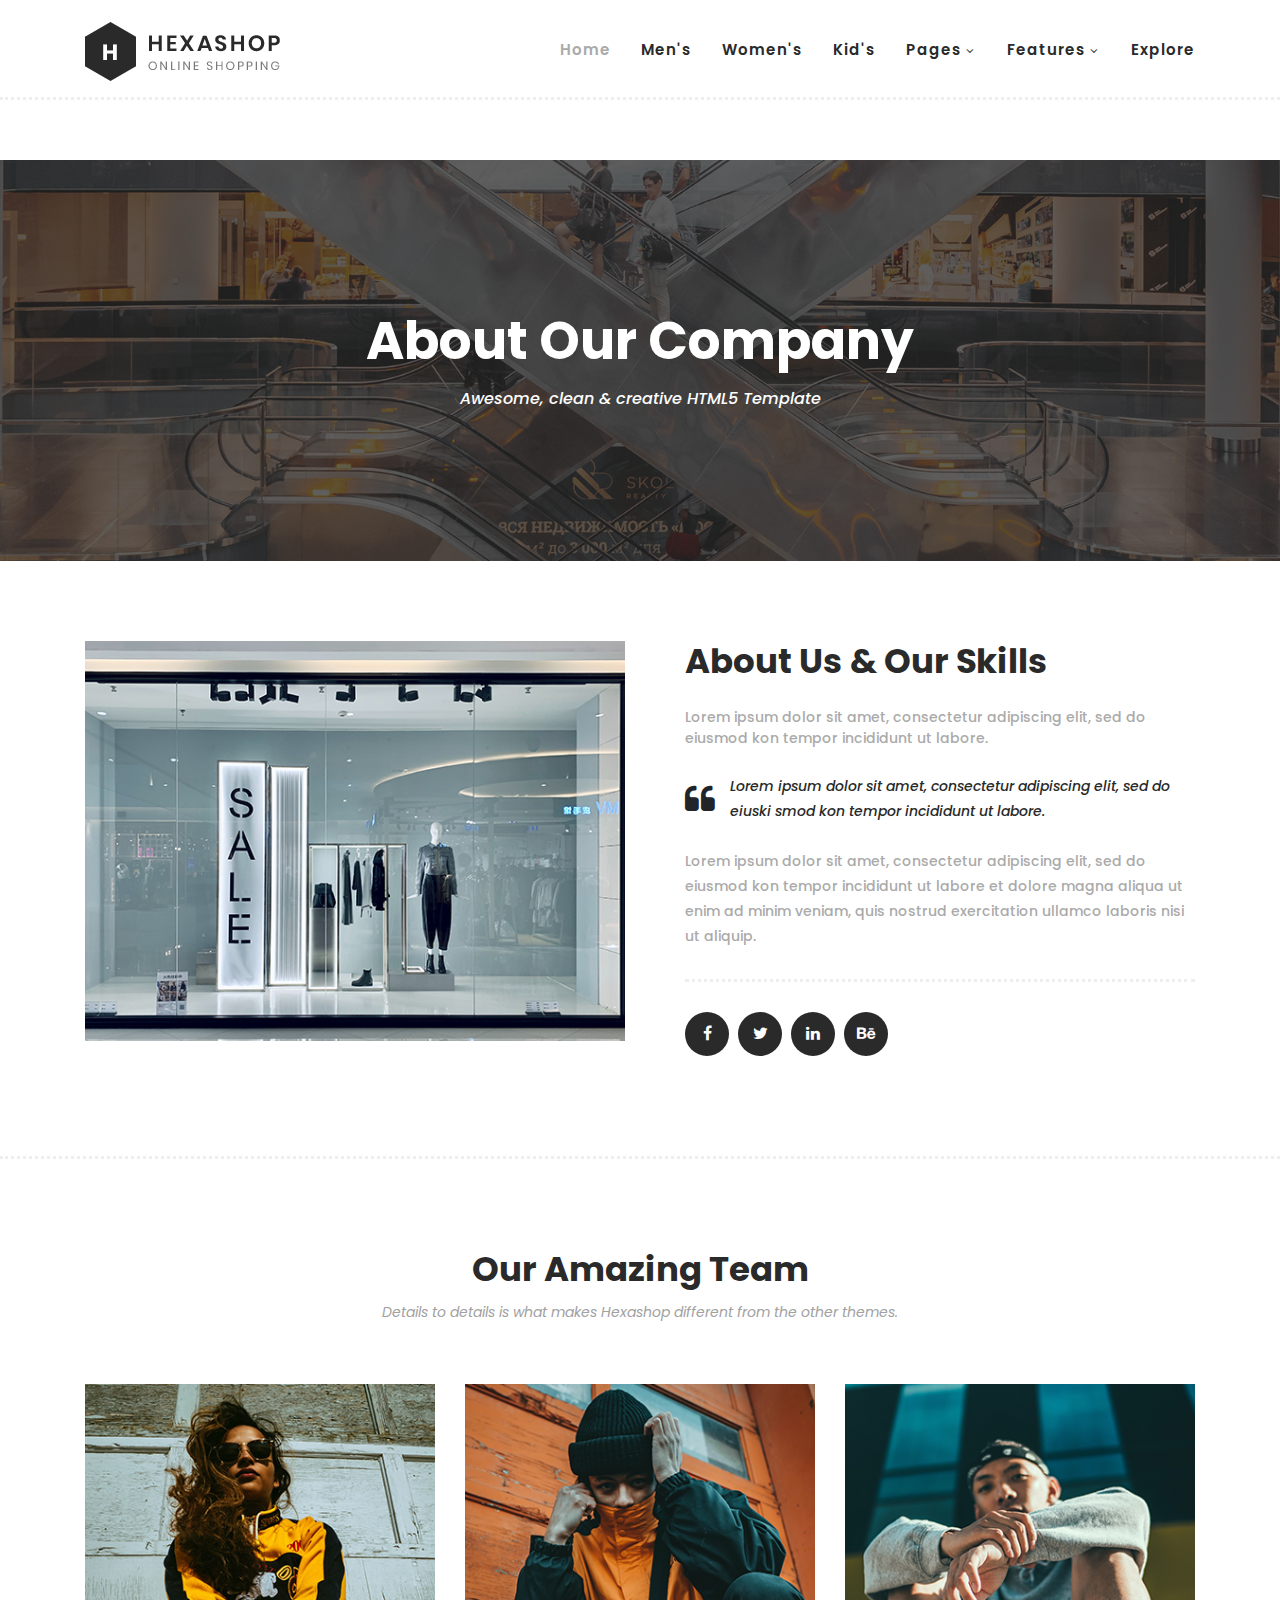
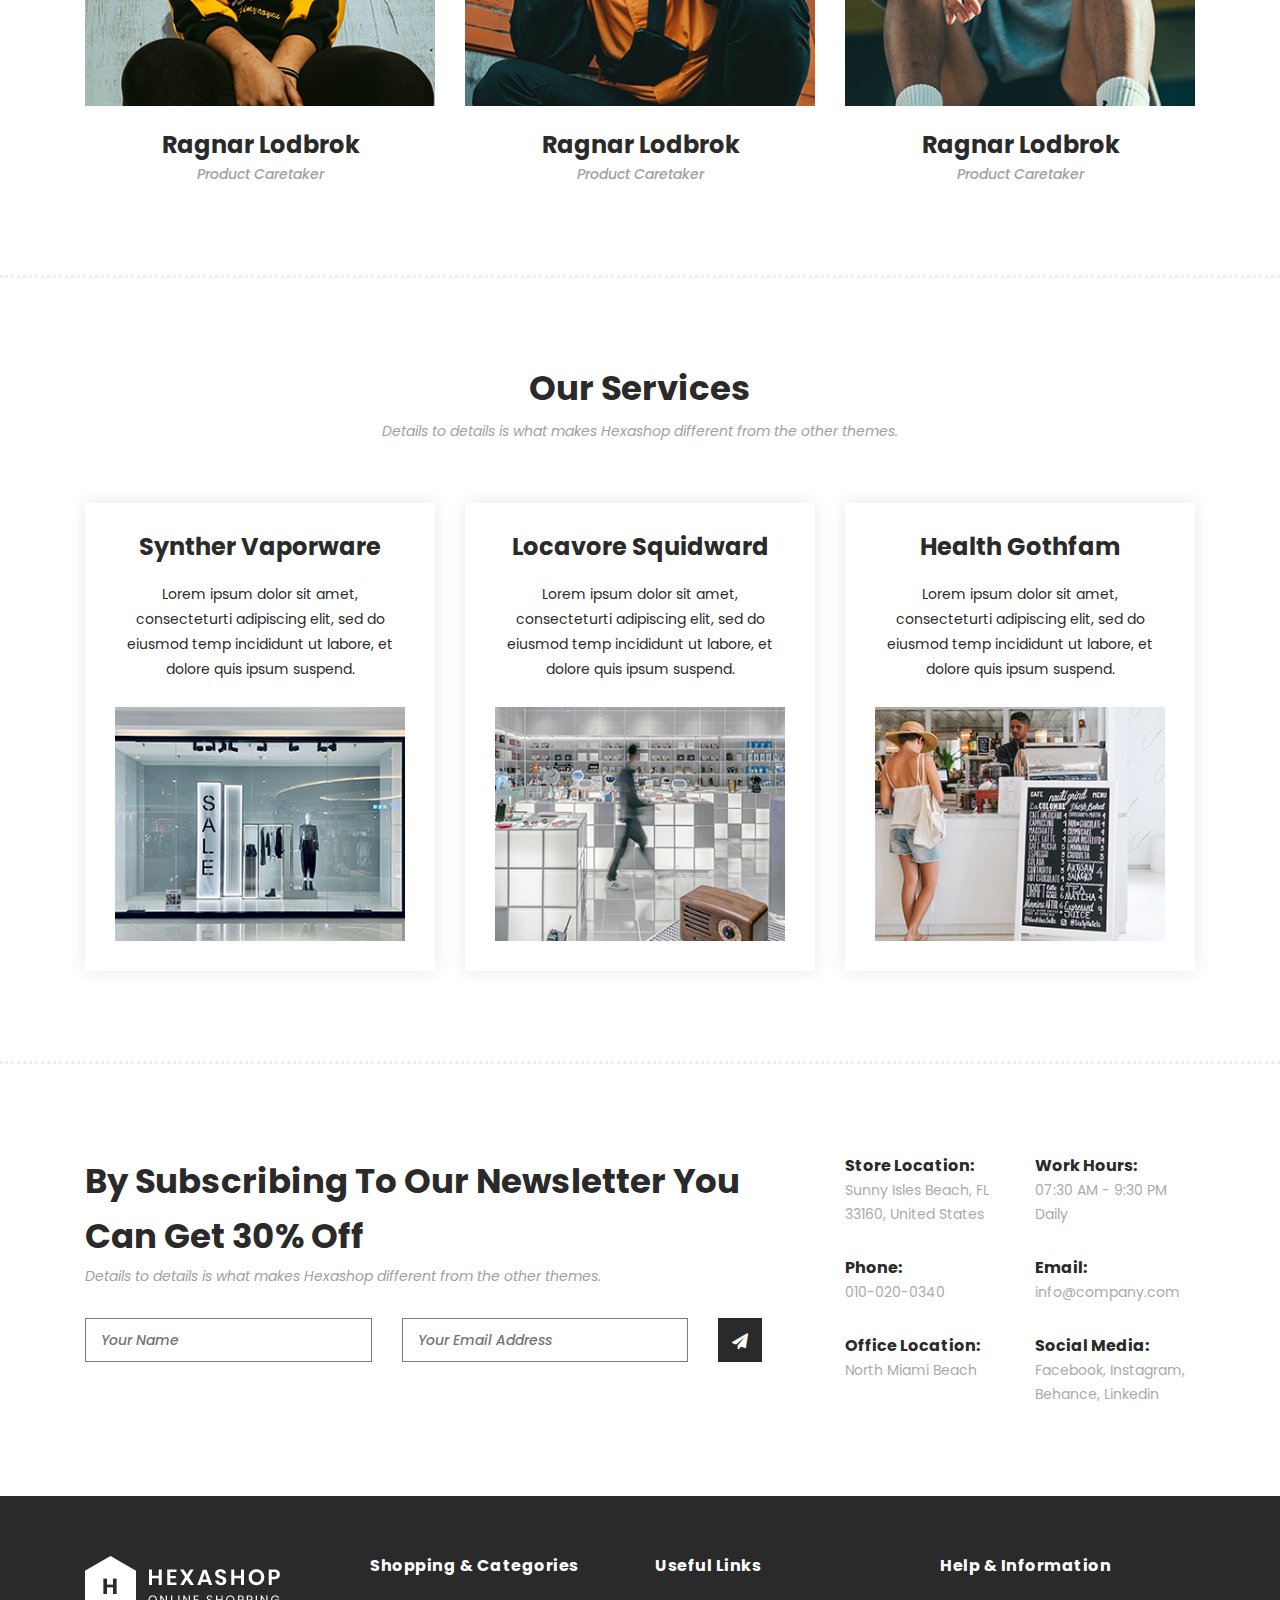
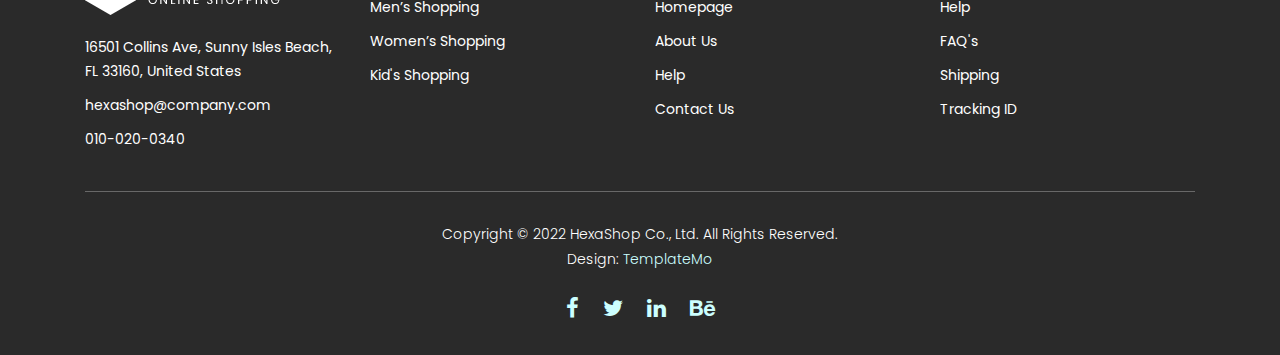
==== about.html @ 45b05c47 "first commit" ====
<!DOCTYPE html>
<html lang="en">

  <head>

    <meta charset="utf-8">
    <meta name="viewport" content="width=device-width, initial-scale=1, shrink-to-fit=no">
    <meta name="description" content="">
    <meta name="author" content="">
    <link href="https://fonts.googleapis.com/css?family=Poppins:100,200,300,400,500,600,700,800,900&display=swap" rel="stylesheet">

    <title>Hexashop - About Page</title>


    <!-- Additional CSS Files -->
    <link rel="stylesheet" type="text/css" href="assets/css/bootstrap.min.css">

    <link rel="stylesheet" type="text/css" href="assets/css/font-awesome.css">

    <link rel="stylesheet" href="assets/css/templatemo-hexashop.css">

    <link rel="stylesheet" href="assets/css/owl-carousel.css">

    <link rel="stylesheet" href="assets/css/lightbox.css">
<!--

TemplateMo 571 Hexashop

https://templatemo.com/tm-571-hexashop

-->
    </head>
    
    <body>
    
    <!-- ***** Preloader Start ***** -->
    <div id="preloader">
        <div class="jumper">
            <div></div>
            <div></div>
            <div></div>
        </div>
    </div>  
    <!-- ***** Preloader End ***** -->
    
    
    <!-- ***** Header Area Start ***** -->
    <header class="header-area header-sticky">
        <div class="container">
            <div class="row">
                <div class="col-12">
                    <nav class="main-nav">
                        <!-- ***** Logo Start ***** -->
                        <a href="index.html" class="logo">
                            <img src="assets/images/logo.png">
                        </a>
                        <!-- ***** Logo End ***** -->
                        <!-- ***** Menu Start ***** -->
                        <ul class="nav">
                            <li class="scroll-to-section"><a href="index.html" class="active">Home</a></li>
                            <li class="scroll-to-section"><a href="index.html">Men's</a></li>
                            <li class="scroll-to-section"><a href="index.html">Women's</a></li>
                            <li class="scroll-to-section"><a href="index.html">Kid's</a></li>
                            <li class="submenu">
                                <a href="javascript:;">Pages</a>
                                <ul>
                                    <li><a href="about.html">About Us</a></li>
                                    <li><a href="products.html">Products</a></li>
                                    <li><a href="single-product.html">Single Product</a></li>
                                    <li><a href="contact.html">Contact Us</a></li>
                                </ul>
                            </li>
                            <li class="submenu">
                                <a href="javascript:;">Features</a>
                                <ul>
                                    <li><a href="#">Features Page 1</a></li>
                                    <li><a href="#">Features Page 2</a></li>
                                    <li><a href="#">Features Page 3</a></li>
                                    <li><a rel="nofollow" href="https://templatemo.com/page/4" target="_blank">Template Page 4</a></li>
                                </ul>
                            </li>
                            <li class="scroll-to-section"><a href="index.html">Explore</a></li>
                        </ul>        
                        <a class='menu-trigger'>
                            <span>Menu</span>
                        </a>
                        <!-- ***** Menu End ***** -->
                    </nav>
                </div>
            </div>
        </div>
    </header>
    <!-- ***** Header Area End ***** -->

    <!-- ***** Main Banner Area Start ***** -->
    <div class="page-heading about-page-heading" id="top">
        <div class="container">
            <div class="row">
                <div class="col-lg-12">
                    <div class="inner-content">
                        <h2>About Our Company</h2>
                        <span>Awesome, clean &amp; creative HTML5 Template</span>
                    </div>
                </div>
            </div>
        </div>
    </div>
    <!-- ***** Main Banner Area End ***** -->

    <!-- ***** About Area Starts ***** -->
    <div class="about-us">
        <div class="container">
            <div class="row">
                <div class="col-lg-6">
                    <div class="left-image">
                        <img src="assets/images/about-left-image.jpg" alt="">
                    </div>
                </div>
                <div class="col-lg-6">
                    <div class="right-content">
                        <h4>About Us &amp; Our Skills</h4>
                        <span>Lorem ipsum dolor sit amet, consectetur adipiscing elit, sed do eiusmod kon tempor incididunt ut labore.</span>
                        <div class="quote">
                            <i class="fa fa-quote-left"></i><p>Lorem ipsum dolor sit amet, consectetur adipiscing elit, sed do eiuski smod kon tempor incididunt ut labore.</p>
                        </div>
                        <p>Lorem ipsum dolor sit amet, consectetur adipiscing elit, sed do eiusmod kon tempor incididunt ut labore et dolore magna aliqua ut enim ad minim veniam, quis nostrud exercitation ullamco laboris nisi ut aliquip.</p>
                        <ul>
                            <li><a href="#"><i class="fa fa-facebook"></i></a></li>
                            <li><a href="#"><i class="fa fa-twitter"></i></a></li>
                            <li><a href="#"><i class="fa fa-linkedin"></i></a></li>
                            <li><a href="#"><i class="fa fa-behance"></i></a></li>
                        </ul>
                    </div>
                </div>
            </div>
        </div>
    </div>
    <!-- ***** About Area Ends ***** -->

    <!-- ***** Our Team Area Starts ***** -->
    <section class="our-team">
        <div class="container">
            <div class="row">
                <div class="col-lg-12">
                    <div class="section-heading">
                        <h2>Our Amazing Team</h2>
                        <span>Details to details is what makes Hexashop different from the other themes.</span>
                    </div>
                </div>
                <div class="col-lg-4">
                    <div class="team-item">
                        <div class="thumb">
                            <div class="hover-effect">
                                <div class="inner-content">
                                    <ul>
                                        <li><a href="#"><i class="fa fa-facebook"></i></a></li>
                                        <li><a href="#"><i class="fa fa-twitter"></i></a></li>
                                        <li><a href="#"><i class="fa fa-linkedin"></i></a></li>
                                        <li><a href="#"><i class="fa fa-behance"></i></a></li>
                                    </ul>
                                </div>
                            </div>
                            <img src="assets/images/team-member-01.jpg">
                        </div>
                        <div class="down-content">
                            <h4>Ragnar Lodbrok</h4>
                            <span>Product Caretaker</span>
                        </div>
                    </div>
                </div>
                <div class="col-lg-4">
                    <div class="team-item">
                        <div class="thumb">
                            <div class="hover-effect">
                                <div class="inner-content">
                                    <ul>
                                        <li><a href="#"><i class="fa fa-facebook"></i></a></li>
                                        <li><a href="#"><i class="fa fa-twitter"></i></a></li>
                                        <li><a href="#"><i class="fa fa-linkedin"></i></a></li>
                                        <li><a href="#"><i class="fa fa-behance"></i></a></li>
                                    </ul>
                                </div>
                            </div>
                            <img src="assets/images/team-member-02.jpg">
                        </div>
                        <div class="down-content">
                            <h4>Ragnar Lodbrok</h4>
                            <span>Product Caretaker</span>
                        </div>
                    </div>
                </div>
                <div class="col-lg-4">
                    <div class="team-item">
                        <div class="thumb">
                            <div class="hover-effect">
                                <div class="inner-content">
                                    <ul>
                                        <li><a href="#"><i class="fa fa-facebook"></i></a></li>
                                        <li><a href="#"><i class="fa fa-twitter"></i></a></li>
                                        <li><a href="#"><i class="fa fa-linkedin"></i></a></li>
                                        <li><a href="#"><i class="fa fa-behance"></i></a></li>
                                    </ul>
                                </div>
                            </div>
                            <img src="assets/images/team-member-03.jpg">
                        </div>
                        <div class="down-content">
                            <h4>Ragnar Lodbrok</h4>
                            <span>Product Caretaker</span>
                        </div>
                    </div>
                </div>
            </div>
        </div>
    </section>
    <!-- ***** Our Team Area Ends ***** -->

    <!-- ***** Services Area Starts ***** -->
    <section class="our-services">
        <div class="container">
            <div class="row">
                <div class="col-lg-12">
                    <div class="section-heading">
                        <h2>Our Services</h2>
                        <span>Details to details is what makes Hexashop different from the other themes.</span>
                    </div>
                </div>
                <div class="col-lg-4">
                    <div class="service-item">
                        <h4>Synther Vaporware</h4>
                        <p>Lorem ipsum dolor sit amet, consecteturti adipiscing elit, sed do eiusmod temp incididunt ut labore, et dolore quis ipsum suspend.</p>
                        <img src="assets/images/service-01.jpg" alt="">
                    </div>
                </div>
                <div class="col-lg-4">
                    <div class="service-item">
                        <h4>Locavore Squidward</h4>
                        <p>Lorem ipsum dolor sit amet, consecteturti adipiscing elit, sed do eiusmod temp incididunt ut labore, et dolore quis ipsum suspend.</p>
                        <img src="assets/images/service-02.jpg" alt="">
                    </div>
                </div>
                <div class="col-lg-4">
                    <div class="service-item">
                        <h4>Health Gothfam</h4>
                        <p>Lorem ipsum dolor sit amet, consecteturti adipiscing elit, sed do eiusmod temp incididunt ut labore, et dolore quis ipsum suspend.</p>
                        <img src="assets/images/service-03.jpg" alt="">
                    </div>
                </div>
            </div>
        </div>
    </section>
    <!-- ***** Services Area Ends ***** -->

    <!-- ***** Subscribe Area Starts ***** -->
    <div class="subscribe">
        <div class="container">
            <div class="row">
                <div class="col-lg-8">
                    <div class="section-heading">
                        <h2>By Subscribing To Our Newsletter You Can Get 30% Off</h2>
                        <span>Details to details is what makes Hexashop different from the other themes.</span>
                    </div>
                    <form id="subscribe" action="" method="get">
                        <div class="row">
                          <div class="col-lg-5">
                            <fieldset>
                              <input name="name" type="text" id="name" placeholder="Your Name" required="">
                            </fieldset>
                          </div>
                          <div class="col-lg-5">
                            <fieldset>
                              <input name="email" type="text" id="email" pattern="[^ @]*@[^ @]*" placeholder="Your Email Address" required="">
                            </fieldset>
                          </div>
                          <div class="col-lg-2">
                            <fieldset>
                              <button type="submit" id="form-submit" class="main-dark-button"><i class="fa fa-paper-plane"></i></button>
                            </fieldset>
                          </div>
                        </div>
                    </form>
                </div>
                <div class="col-lg-4">
                    <div class="row">
                        <div class="col-6">
                            <ul>
                                <li>Store Location:<br><span>Sunny Isles Beach, FL 33160, United States</span></li>
                                <li>Phone:<br><span>010-020-0340</span></li>
                                <li>Office Location:<br><span>North Miami Beach</span></li>
                            </ul>
                        </div>
                        <div class="col-6">
                            <ul>
                                <li>Work Hours:<br><span>07:30 AM - 9:30 PM Daily</span></li>
                                <li>Email:<br><span>info@company.com</span></li>
                                <li>Social Media:<br><span><a href="#">Facebook</a>, <a href="#">Instagram</a>, <a href="#">Behance</a>, <a href="#">Linkedin</a></span></li>
                            </ul>
                        </div>
                    </div>
                </div>
            </div>
        </div>
    </div>
    <!-- ***** Subscribe Area Ends ***** -->

    <!-- ***** Footer Start ***** -->
    <footer>
        <div class="container">
            <div class="row">
                <div class="col-lg-3">
                    <div class="first-item">
                        <div class="logo">
                            <img src="assets/images/white-logo.png" alt="hexashop ecommerce templatemo">
                        </div>
                        <ul>
                            <li><a href="#">16501 Collins Ave, Sunny Isles Beach, FL 33160, United States</a></li>
                            <li><a href="#">hexashop@company.com</a></li>
                            <li><a href="#">010-020-0340</a></li>
                        </ul>
                    </div>
                </div>
                <div class="col-lg-3">
                    <h4>Shopping &amp; Categories</h4>
                    <ul>
                        <li><a href="#">Men’s Shopping</a></li>
                        <li><a href="#">Women’s Shopping</a></li>
                        <li><a href="#">Kid's Shopping</a></li>
                    </ul>
                </div>
                <div class="col-lg-3">
                    <h4>Useful Links</h4>
                    <ul>
                        <li><a href="#">Homepage</a></li>
                        <li><a href="#">About Us</a></li>
                        <li><a href="#">Help</a></li>
                        <li><a href="#">Contact Us</a></li>
                    </ul>
                </div>
                <div class="col-lg-3">
                    <h4>Help &amp; Information</h4>
                    <ul>
                        <li><a href="#">Help</a></li>
                        <li><a href="#">FAQ's</a></li>
                        <li><a href="#">Shipping</a></li>
                        <li><a href="#">Tracking ID</a></li>
                    </ul>
                </div>
                <div class="col-lg-12">
                    <div class="under-footer">
                        <p>Copyright © 2022 HexaShop Co., Ltd. All Rights Reserved. 
                        
                        <br>Design: <a href="https://templatemo.com" target="_parent" title="free css templates">TemplateMo</a></p>
                        <ul>
                            <li><a href="#"><i class="fa fa-facebook"></i></a></li>
                            <li><a href="#"><i class="fa fa-twitter"></i></a></li>
                            <li><a href="#"><i class="fa fa-linkedin"></i></a></li>
                            <li><a href="#"><i class="fa fa-behance"></i></a></li>
                        </ul>
                    </div>
                </div>
            </div>
        </div>
    </footer>
    

    <!-- jQuery -->
    <script src="assets/js/jquery-2.1.0.min.js"></script>

    <!-- Bootstrap -->
    <script src="assets/js/popper.js"></script>
    <script src="assets/js/bootstrap.min.js"></script>

    <!-- Plugins -->
    <script src="assets/js/owl-carousel.js"></script>
    <script src="assets/js/accordions.js"></script>
    <script src="assets/js/datepicker.js"></script>
    <script src="assets/js/scrollreveal.min.js"></script>
    <script src="assets/js/waypoints.min.js"></script>
    <script src="assets/js/jquery.counterup.min.js"></script>
    <script src="assets/js/imgfix.min.js"></script> 
    <script src="assets/js/slick.js"></script> 
    <script src="assets/js/lightbox.js"></script> 
    <script src="assets/js/isotope.js"></script> 
    
    <!-- Global Init -->
    <script src="assets/js/custom.js"></script>

    <script>

        $(function() {
            var selectedClass = "";
            $("p").click(function(){
            selectedClass = $(this).attr("data-rel");
            $("#portfolio").fadeTo(50, 0.1);
                $("#portfolio div").not("."+selectedClass).fadeOut();
            setTimeout(function() {
              $("."+selectedClass).fadeIn();
              $("#portfolio").fadeTo(50, 1);
            }, 500);
                
            });
        });

    </script>

  </body>

</html>
---- assets/css/templatemo-hexashop.css ----
/*

TemplateMo 571 Hexashop

https://templatemo.com/tm-571-hexashop

*/

/* ---------------------------------------------
Table of contents
------------------------------------------------
01. font & reset css
02. reset
03. global styles
04. header
05. banner
06. features
07. testimonials
08. contact
09. footer
10. preloader
11. search
12. portfolio

--------------------------------------------- */
/* 
---------------------------------------------
font & reset css
--------------------------------------------- 
*/
@import url("https://fonts.googleapis.com/css?family=Poppins:100,200,300,400,500,600,700,800,900");
/* 
---------------------------------------------
reset
--------------------------------------------- 
*/
html, body, div, span, applet, object, iframe, h1, h2, h3, h4, h5, h6, p, blockquote, div
pre, a, abbr, acronym, address, big, cite, code, del, dfn, em, font, img, ins, kbd, q,
s, samp, small, strike, strong, sub, sup, tt, var, b, u, i, center, dl, dt, dd, ol, ul, li,
figure, header, nav, section, article, aside, footer, figcaption {
  margin: 0;
  padding: 0;
  border: 0;
  outline: 0;
}

.clearfix:after {
  content: ".";
  display: block;
  clear: both;
  visibility: hidden;
  line-height: 0;
  height: 0;
}

.clearfix {
  display: inline-block;
}

html[xmlns] .clearfix {
  display: block;
}

* html .clearfix {
  height: 1%;
}

ul, li {
  padding: 0;
  margin: 0;
  list-style: none;
}

header, nav, section, article, aside, footer, hgroup {
  display: block;
}

* {
  box-sizing: border-box;
}

html, body {
  font-family: 'Poppins', sans-serif;
  font-weight: 400;
  background-color: #fff;
  font-size: 16px;
  -ms-text-size-adjust: 100%;
  -webkit-font-smoothing: antialiased;
  -moz-osx-font-smoothing: grayscale;
}

a {
  text-decoration: none !important;
}

h1, h2, h3, h4, h5, h6 {
  margin-top: 0px;
  margin-bottom: 0px;
}

ul {
  margin-bottom: 0px;
}

p {
  font-size: 14px;
  line-height: 25px;
  color: #2a2a2a;
}

/* 
---------------------------------------------
global styles
--------------------------------------------- 
*/
html,
body {
  background: #fff;
  font-family: 'Poppins', sans-serif;
}

::selection {
  background: #2a2a2a;
  color: #fff;
}

::-moz-selection {
  background: #2a2a2a;
  color: #fff;
}

@media (max-width: 991px) {
  html, body {
    overflow-x: hidden;
  }
  .mobile-top-fix {
    margin-top: 30px;
    margin-bottom: 0px;
  }
  .mobile-bottom-fix {
    margin-bottom: 30px;
  }
  .mobile-bottom-fix-big {
    margin-bottom: 60px;
  }
}

.main-border-button a {
  font-size: 13px;
  color: #fff;
  border: 1px solid #fff;
  padding: 12px 25px;
  display: inline-block;
  font-weight: 500;
  transition: all .3s;
}

.main-border-button a:hover {
  background-color: #fff;
  color: #2a2a2a;
}

.main-white-button a {
  font-size: 13px;
  color: #2a2a2a;
  background-color: #fff;
  padding: 12px 25px;
  display: inline-block;
  border-radius: 3px;
  font-weight: 600;
  transition: all .3s;
}

.main-white-button a:hover {
  opacity: 0.9;
}

.main-text-button a {
  font-size: 13px;
  color: #fff;
  font-weight: 600;
  transition: all .3s;
}

.main-text-button a:hover {
  opacity: 0.9;
}

.section-heading h2 {
  font-size: 34px;
  font-weight: 700;
  color: #2a2a2a;
}

.section-heading span {
  font-size: 14px;
  color: #a1a1a1;
  font-style: italic;
  font-weight: 400;
}



/* 
---------------------------------------------
header
--------------------------------------------- 
*/

.background-header {
  border-bottom: none !important;
  background-color: #fff;
  height: 80px!important;
  position: fixed!important;
  top: 0px;
  left: 0px;
  right: 0px;
  box-shadow: 0px 0px 10px rgba(0,0,0,0.15)!important;
}

.background-header .logo,
.background-header .main-nav .nav li a {
  color: #1e1e1e!important;
}

.background-header .main-nav .nav li:hover a {
  color: #2a2a2a!important;
}

.background-header .nav li a.active {
  color: #2a2a2a!important;
}

.header-area {
  border-bottom: 3px dotted #eee;
  box-shadow: none;
  background-color: #fff;
  position: absolute;
  top: 0px;
  left: 0px;
  right: 0px;
  z-index: 100;
  height: 100px;
  -webkit-transition: all .5s ease 0s;
  -moz-transition: all .5s ease 0s;
  -o-transition: all .5s ease 0s;
  transition: all .5s ease 0s;
}

.header-area .main-nav {
  min-height: 80px;
  background: transparent;
}

.header-area .main-nav .logo {
  line-height: 100px;
  color: #fff;
  font-size: 28px;
  font-weight: 700;
  text-transform: uppercase;
  letter-spacing: 2px;
  float: left;
  -webkit-transition: all 0.3s ease 0s;
  -moz-transition: all 0.3s ease 0s;
  -o-transition: all 0.3s ease 0s;
  transition: all 0.3s ease 0s;
}

.background-header .main-nav .logo {
  line-height: 75px;
}

.background-header .nav {
  margin-top: 20px !important;
}

.header-area .main-nav .nav {
  float: right;
  margin-top: 30px;
  margin-right: 0px;
  background-color: transparent;
  -webkit-transition: all 0.3s ease 0s;
  -moz-transition: all 0.3s ease 0s;
  -o-transition: all 0.3s ease 0s;
  transition: all 0.3s ease 0s;
  position: relative;
  z-index: 999;
}

.header-area .main-nav .nav li {
  padding-left: 15px;
  padding-right: 15px;
}

.header-area .main-nav .nav li:last-child {
  padding-right: 0px;
}

.header-area .main-nav .nav li a {
  display: block;
  font-weight: 600;
  font-size: 15px;
  color: #2a2a2a;
  text-transform: capitalize;
  -webkit-transition: all 0.3s ease 0s;
  -moz-transition: all 0.3s ease 0s;
  -o-transition: all 0.3s ease 0s;
  transition: all 0.3s ease 0s;
  height: 40px;
  line-height: 40px;
  border: transparent;
  letter-spacing: 1px;
}

.header-area .main-nav .nav li a {
  color: #2a2a2a;
}

.header-area .main-nav .nav li:hover a,
.header-area .main-nav .nav li a.active {
  color: #aaa!important;
}

.background-header .main-nav .nav li:hover a,
.background-header .main-nav .nav li a.active {
  color: #aaa!important;
  opacity: 1;
}

.header-area .main-nav .nav li.submenu {
  position: relative;
  padding-right: 30px;
}

.header-area .main-nav .nav li.submenu:after {
  font-family: FontAwesome;
  content: "\f107";
  font-size: 12px;
  color: #2a2a2a;
  position: absolute;
  right: 18px;
  top: 12px;
}

.background-header .main-nav .nav li.submenu:after {
  color: #2a2a2a;
}

.header-area .main-nav .nav li.submenu ul {
  position: absolute;
  width: 200px;
  box-shadow: 0 2px 28px 0 rgba(0, 0, 0, 0.06);
  overflow: hidden;
  top: 50px;
  opacity: 0;
  transform: translateY(+2em);
  visibility: hidden;
  z-index: -1;
  transition: all 0.3s ease-in-out 0s, visibility 0s linear 0.3s, z-index 0s linear 0.01s;
}

.header-area .main-nav .nav li.submenu ul li {
  margin-left: 0px;
  padding-left: 0px;
  padding-right: 0px;
}

.header-area .main-nav .nav li.submenu ul li a {
  opacity: 1;
  display: block;
  background: #f7f7f7;
  color: #2a2a2a!important;
  padding-left: 20px;
  height: 40px;
  line-height: 40px;
  -webkit-transition: all 0.3s ease 0s;
  -moz-transition: all 0.3s ease 0s;
  -o-transition: all 0.3s ease 0s;
  transition: all 0.3s ease 0s;
  position: relative;
  font-size: 13px;
  font-weight: 400;
  border-bottom: 1px solid #eee;
}

.header-area .main-nav .nav li.submenu ul li a:hover {
  background: #fff;
  color: #aaa!important;
  padding-left: 25px;
}

.header-area .main-nav .nav li.submenu ul li a:hover:before {
  width: 3px;
}

.header-area .main-nav .nav li.submenu:hover ul {
  visibility: visible;
  opacity: 1;
  z-index: 1;
  transform: translateY(0%);
  transition-delay: 0s, 0s, 0.3s;
}

.header-area .main-nav .menu-trigger {
  cursor: pointer;
  display: block;
  position: absolute;
  top: 33px;
  width: 32px;
  height: 40px;
  text-indent: -9999em;
  z-index: 99;
  right: 40px;
  display: none;
}

.background-header .main-nav .menu-trigger {
  top: 23px;
}

.header-area .main-nav .menu-trigger span,
.header-area .main-nav .menu-trigger span:before,
.header-area .main-nav .menu-trigger span:after {
  -moz-transition: all 0.4s;
  -o-transition: all 0.4s;
  -webkit-transition: all 0.4s;
  transition: all 0.4s;
  background-color: #1e1e1e;
  display: block;
  position: absolute;
  width: 30px;
  height: 2px;
  left: 0;
}

.background-header .main-nav .menu-trigger span,
.background-header .main-nav .menu-trigger span:before,
.background-header .main-nav .menu-trigger span:after {
  background-color: #1e1e1e;
}

.header-area .main-nav .menu-trigger span:before,
.header-area .main-nav .menu-trigger span:after {
  -moz-transition: all 0.4s;
  -o-transition: all 0.4s;
  -webkit-transition: all 0.4s;
  transition: all 0.4s;
  background-color: #1e1e1e;
  display: block;
  position: absolute;
  width: 30px;
  height: 2px;
  left: 0;
  width: 75%;
}

.background-header .main-nav .menu-trigger span:before,
.background-header .main-nav .menu-trigger span:after {
  background-color: #1e1e1e;
}

.header-area .main-nav .menu-trigger span:before,
.header-area .main-nav .menu-trigger span:after {
  content: "";
}

.header-area .main-nav .menu-trigger span {
  top: 16px;
}

.header-area .main-nav .menu-trigger span:before {
  -moz-transform-origin: 33% 100%;
  -ms-transform-origin: 33% 100%;
  -webkit-transform-origin: 33% 100%;
  transform-origin: 33% 100%;
  top: -10px;
  z-index: 10;
}

.header-area .main-nav .menu-trigger span:after {
  -moz-transform-origin: 33% 0;
  -ms-transform-origin: 33% 0;
  -webkit-transform-origin: 33% 0;
  transform-origin: 33% 0;
  top: 10px;
}

.header-area .main-nav .menu-trigger.active span,
.header-area .main-nav .menu-trigger.active span:before,
.header-area .main-nav .menu-trigger.active span:after {
  background-color: transparent;
  width: 100%;
}

.header-area .main-nav .menu-trigger.active span:before {
  -moz-transform: translateY(6px) translateX(1px) rotate(45deg);
  -ms-transform: translateY(6px) translateX(1px) rotate(45deg);
  -webkit-transform: translateY(6px) translateX(1px) rotate(45deg);
  transform: translateY(6px) translateX(1px) rotate(45deg);
  background-color: #1e1e1e;
}

.background-header .main-nav .menu-trigger.active span:before {
  background-color: #1e1e1e;
}

.header-area .main-nav .menu-trigger.active span:after {
  -moz-transform: translateY(-6px) translateX(1px) rotate(-45deg);
  -ms-transform: translateY(-6px) translateX(1px) rotate(-45deg);
  -webkit-transform: translateY(-6px) translateX(1px) rotate(-45deg);
  transform: translateY(-6px) translateX(1px) rotate(-45deg);
  background-color: #1e1e1e;
}

.background-header .main-nav .menu-trigger.active span:after {
  background-color: #1e1e1e;
}

.header-area.header-sticky {
  min-height: 80px;
}

.header-area .nav {
  margin-top: 30px;
}

.header-area.header-sticky .nav li a.active {
  color: #aaa;
}

@media (max-width: 1200px) {
  .header-area .main-nav .nav li {
    padding-left: 12px;
    padding-right: 12px;
  }
  .header-area .main-nav:before {
    display: none;
  }
}

@media (max-width: 767px) {
  .header-area .main-nav .logo {
    color: #1e1e1e;
  }
  .header-area.header-sticky .nav li a:hover,
  .header-area.header-sticky .nav li a.active {
    color: #aaa!important;
    opacity: 1;
  }
  .header-area.header-sticky .nav li.search-icon a {
    width: 100%;
  }
  .header-area {
    background-color: #f7f7f7;
    padding: 0px 15px;
    height: 100px;
    box-shadow: none;
    text-align: center;
  }
  .header-area .container {
    padding: 0px;
  }
  .header-area .logo {
    margin-left: 30px;
  }
  .header-area .menu-trigger {
    display: block !important;
  }
  .header-area .main-nav {
    overflow: hidden;
  }
  .header-area .main-nav .nav {
    float: none;
    width: 100%;
    display: none;
    -webkit-transition: all 0s ease 0s;
    -moz-transition: all 0s ease 0s;
    -o-transition: all 0s ease 0s;
    transition: all 0s ease 0s;
    margin-left: 0px;
  }
  .header-area .main-nav .nav li:first-child {
    border-top: 1px solid #eee;
  }
  .header-area.header-sticky .nav {
    margin-top: 100px !important;
  }
  .header-area .main-nav .nav li {
    width: 100%;
    background: #fff;
    border-bottom: 1px solid #eee;
    padding-left: 0px !important;
    padding-right: 0px !important;
  }
  .header-area .main-nav .nav li a {
    height: 50px !important;
    line-height: 50px !important;
    padding: 0px !important;
    border: none !important;
    background: #f7f7f7 !important;
    color: #191a20 !important;
  }
  .header-area .main-nav .nav li a:hover {
    background: #eee !important;
    color: #aaa!important;
  }
  .header-area .main-nav .nav li.submenu ul {
    position: relative;
    visibility: inherit;
    opacity: 1;
    z-index: 1;
    transform: translateY(0%);
    transition-delay: 0s, 0s, 0.3s;
    top: 0px;
    width: 100%;
    box-shadow: none;
    height: 0px;
  }
  .header-area .main-nav .nav li.submenu ul li a {
    font-size: 12px;
    font-weight: 400;
  }
  .header-area .main-nav .nav li.submenu ul li a:hover:before {
    width: 0px;
  }
  .header-area .main-nav .nav li.submenu ul.active {
    height: auto !important;
  }
  .header-area .main-nav .nav li.submenu:after {
    color: #3B566E;
    right: 25px;
    font-size: 14px;
    top: 15px;
  }
  .header-area .main-nav .nav li.submenu:hover ul, .header-area .main-nav .nav li.submenu:focus ul {
    height: 0px;
  }
}

@media (min-width: 767px) {
  .header-area .main-nav .nav {
    display: flex !important;
  }
}


/* 
---------------------------------------------
banner
--------------------------------------------- 
*/

.main-banner {
  border-bottom: 3px dotted #eee;
  padding-top: 160px;
  padding-bottom: 30px;
}

.main-banner .left-content .thumb img {
  width: 100%;
  overflow: hidden;
}

.main-banner .left-content .inner-content {
  position: absolute;
  left: 100px;
  top: 50%;
  transform: translateY(-50%);
}

.main-banner .left-content .inner-content h4 {
  color: #fff;
  margin-top: -10px;
  font-size: 52px;
  font-weight: 700;
  margin-bottom: 20px;
}

.main-banner .left-content .inner-content span {
  font-size: 16px;
  color: #fff;
  font-weight: 400;
  font-style: italic;
  display: block;
  margin-bottom: 30px;
}

.main-banner .right-content .right-first-image {
  margin-bottom: 28.5px;
}

.main-banner .right-content .right-first-image .thumb {
  position: relative;
  text-align: center;
}

.main-banner .right-content .right-first-image .thumb img {
  width: 100%;
  overflow: hidden;
}

.main-banner .right-content .right-first-image .thumb .inner-content {
  position: absolute;
  top: 50%;
  transform: translateY(-50%);
  width: 100%;
  text-align: center;
}

.main-banner .right-content .right-first-image .thumb .inner-content h4 {
  color: #fff;
  font-size: 24px;
  font-weight: 700;
  margin-bottom: 15px;
}

.main-banner .right-content .right-first-image .thumb .inner-content span {
  font-size: 16px;
  color: #fff;
  font-style: italic;
}

.main-banner .right-content .right-first-image .thumb .hover-content {
  position: absolute;
  top: 15px;
  right: 15px;
  left: 15px;
  bottom: 15px;
  text-align: center;
  background-color: rgba(42,42,42,.97);
  opacity: 0;
  visibility: hidden;
  transition: all 0.5s;
}

.main-banner .right-content .right-first-image .thumb:hover .hover-content {
  opacity: 1;
  visibility: visible;
}

.main-banner .right-content .right-first-image .thumb .hover-content .inner {
  position: absolute;
  top: 50%;
  left: 50%;
  transform: translate(-50%, -50%);
  width: 100%;
}

.main-banner .right-content .right-first-image .thumb .hover-content h4 {
  color: #fff;
  font-size: 24px;
  font-weight: 700;
  margin-bottom: 15px;
}

.main-banner .right-content .right-first-image .thumb .hover-content p {
  color: #fff;
  padding: 0px 20px;
  margin-bottom: 20px;
}



/*
---------------------------------------------
Men
---------------------------------------------
*/

#men {
  padding-top: 90px;
  padding-bottom: 90px;
  border-bottom: 3px dotted #eee;
}

#men .section-heading {
  margin-bottom: 60px;
}

#men .item .down-content {
  padding-top: 30px;
  position: relative;
  z-index: 3;
  background-color: #fff;
}

#men .item .down-content h4 {
  font-size: 22px;
  color: #2a2a2a;
  font-weight: 700;
  margin-bottom: 8px;
}

#men .item .down-content span {
  font-size: 18px;
  color: #a1a1a1;
  font-weight: 500;
  display: block;
}

#men .item .down-content ul.stars {
  position: absolute;
  right: 0;
  top: 30px;
}

#men .item .down-content ul.stars li {
  display: inline;
  font-size: 13px;
}

#men .item .thumb .hover-content {
  position: absolute;
  z-index: 2;
  text-align: center;
  bottom: -60px;
  width: 100%;
  opacity: 0;
  visibility: hidden;
  transition: all .5s;
}

#men .item .thumb:hover .hover-content {
  bottom: 30px;
  opacity: 1;
  visibility: visible;
}

#men .item .thumb {
  position: relative;
}

#men .item .thumb .hover-content ul li {
  display: inline;
  margin: 0px 10px;
}

#men .item .thumb .hover-content ul li a {
  width: 50px;
  height: 50px;
  text-align: center;
  line-height: 50px;
  display: inline-block;
  color: #2a2a2a;
  background-color: #fff;
}


#men .owl-nav {
  text-align: center;
  position: absolute;
  width: 100%;
  top: 40%;
  transform: translateY(-25px);
}

#men .owl-dots {
  display: none;
}
    
#men .owl-nav .owl-prev{
  position: absolute;
  left: -80px;
  outline: none;
}

#men .owl-nav .owl-prev span,
#men .owl-nav .owl-next span {
  opacity: 0;
}

#men .owl-nav .owl-prev:before {
  display: inline-block;
  font-family: 'FontAwesome';
  color: #2a2a2a;
  font-size: 25px;
  font-weight: 700;
  content: '\f104';
  width: 50px;
  height: 50px;
  background-color: transparent;
  line-height: 48px;
  border :1px solid #2a2a2a;
}

#men .owl-nav .owl-prev {
  opacity: 0.75;
  transition: all .5s;
}

#men .owl-nav .owl-prev:hover {
  opacity: 1;
}

#men .owl-nav .owl-next {
  opacity: 0.75;
  transition: all .5s;
}

#men .owl-nav .owl-next:hover {
  opacity: 1;
}

#men .owl-nav .owl-next{
  outline: none;
  position: absolute;
  right: -85px;
}

#men .owl-nav .owl-next:before {
  display: inline-block;
  font-family: 'FontAwesome';
  color: #2a2a2a;
  font-size: 25px;
  font-weight: 700;
  content: '\f105';
  width: 50px;
  height: 50px;
  background-color: transparent;
  line-height: 48px;
  border :1px solid #2a2a2a;
}


/*
---------------------------------------------
Women
---------------------------------------------
*/

#women {
  padding-top: 90px;
  padding-bottom: 90px;
  border-bottom: 3px dotted #eee;
}

#women .section-heading {
  margin-bottom: 60px;
}

#women .item .down-content {
  padding-top: 30px;
  position: relative;
  z-index: 3;
  background-color: #fff;
}

#women .item .down-content h4 {
  font-size: 22px;
  color: #2a2a2a;
  font-weight: 700;
  margin-bottom: 8px;
}

#women .item .down-content span {
  font-size: 18px;
  color: #a1a1a1;
  font-weight: 500;
  display: block;
}

#women .item .down-content ul.stars {
  position: absolute;
  right: 0;
  top: 30px;
}

#women .item .down-content ul.stars li {
  display: inline;
  font-size: 13px;
}

#women .item .thumb .hover-content {
  position: absolute;
  z-index: 2;
  text-align: center;
  bottom: -60px;
  width: 100%;
  opacity: 0;
  visibility: hidden;
  transition: all .5s;
}

#women .item .thumb:hover .hover-content {
  bottom: 30px;
  opacity: 1;
  visibility: visible;
}

#women .item .thumb {
  position: relative;
}

#women .item .thumb .hover-content ul li {
  display: inline;
  margin: 0px 10px;
}

#women .item .thumb .hover-content ul li a {
  width: 50px;
  height: 50px;
  text-align: center;
  line-height: 50px;
  display: inline-block;
  color: #2a2a2a;
  background-color: #fff;
}


#women .owl-nav {
  text-align: center;
  position: absolute;
  width: 100%;
  top: 40%;
  transform: translateY(-25px);
}

#women .owl-dots {
  display: none;
}
    
#women .owl-nav .owl-prev{
  position: absolute;
  left: -80px;
  outline: none;
}

#women .owl-nav .owl-prev span,
#women .owl-nav .owl-next span {
  opacity: 0;
}

#women .owl-nav .owl-prev:before {
  display: inline-block;
  font-family: 'FontAwesome';
  color: #2a2a2a;
  font-size: 25px;
  font-weight: 700;
  content: '\f104';
  width: 50px;
  height: 50px;
  background-color: transparent;
  line-height: 48px;
  border :1px solid #2a2a2a;
}

#women .owl-nav .owl-prev {
  opacity: 0.75;
  transition: all .5s;
}

#women .owl-nav .owl-prev:hover {
  opacity: 1;
}

#women .owl-nav .owl-next {
  opacity: 0.75;
  transition: all .5s;
}

#women .owl-nav .owl-next:hover {
  opacity: 1;
}

#women .owl-nav .owl-next{
  outline: none;
  position: absolute;
  right: -85px;
}

#women .owl-nav .owl-next:before {
  display: inline-block;
  font-family: 'FontAwesome';
  color: #2a2a2a;
  font-size: 25px;
  font-weight: 700;
  content: '\f105';
  width: 50px;
  height: 50px;
  background-color: transparent;
  line-height: 48px;
  border :1px solid #2a2a2a;
}

/*
---------------------------------------------
Kids
---------------------------------------------
*/

#kids {
  padding-top: 90px;
  padding-bottom: 90px;
  border-bottom: 3px dotted #eee;
}

#kids .section-heading {
  margin-bottom: 60px;
}

#kids .item .down-content {
  padding-top: 30px;
  position: relative;
  z-index: 3;
  background-color: #fff;
}

#kids .item .down-content h4 {
  font-size: 22px;
  color: #2a2a2a;
  font-weight: 700;
  margin-bottom: 8px;
}

#kids .item .down-content span {
  font-size: 18px;
  color: #a1a1a1;
  font-weight: 500;
  display: block;
}

#kids .item .down-content ul.stars {
  position: absolute;
  right: 0;
  top: 30px;
}

#kids .item .down-content ul.stars li {
  display: inline;
  font-size: 13px;
}

#kids .item .thumb .hover-content {
  position: absolute;
  z-index: 2;
  text-align: center;
  bottom: -60px;
  width: 100%;
  opacity: 0;
  visibility: hidden;
  transition: all .5s;
}

#kids .item .thumb:hover .hover-content {
  bottom: 30px;
  opacity: 1;
  visibility: visible;
}

#kids .item .thumb {
  position: relative;
}

#kids .item .thumb .hover-content ul li {
  display: inline;
  margin: 0px 10px;
}

#kids .item .thumb .hover-content ul li a {
  width: 50px;
  height: 50px;
  text-align: center;
  line-height: 50px;
  display: inline-block;
  color: #2a2a2a;
  background-color: #fff;
}


#kids .owl-nav {
  text-align: center;
  position: absolute;
  width: 100%;
  top: 40%;
  transform: translateY(-25px);
}

#kids .owl-dots {
  display: none;
}
    
#kids .owl-nav .owl-prev{
  position: absolute;
  left: -80px;
  outline: none;
}

#kids .owl-nav .owl-prev span,
#kids .owl-nav .owl-next span {
  opacity: 0;
}

#kids .owl-nav .owl-prev:before {
  display: inline-block;
  font-family: 'FontAwesome';
  color: #2a2a2a;
  font-size: 25px;
  font-weight: 700;
  content: '\f104';
  width: 50px;
  height: 50px;
  background-color: transparent;
  line-height: 48px;
  border :1px solid #2a2a2a;
}

#kids .owl-nav .owl-prev {
  opacity: 0.75;
  transition: all .5s;
}

#kids .owl-nav .owl-prev:hover {
  opacity: 1;
}

#kids .owl-nav .owl-next {
  opacity: 0.75;
  transition: all .5s;
}

#kids .owl-nav .owl-next:hover {
  opacity: 1;
}

#kids .owl-nav .owl-next{
  outline: none;
  position: absolute;
  right: -85px;
}

#kids .owl-nav .owl-next:before {
  display: inline-block;
  font-family: 'FontAwesome';
  color: #2a2a2a;
  font-size: 25px;
  font-weight: 700;
  content: '\f105';
  width: 50px;
  height: 50px;
  background-color: transparent;
  line-height: 48px;
  border :1px solid #2a2a2a;
}


/*
---------------------------------------------
Explore
---------------------------------------------
*/

#explore {
  padding-top: 90px;
  padding-bottom: 90px;
  border-bottom: 3px dotted #eee;
}

#explore .left-content {
  margin-right: 30px;
}

#explore .left-content h2 {
  font-size: 34px;
  font-weight: 700;
  color: #2a2a2a;
}

#explore .left-content span {
  font-size: 14px;
  color: #aaaaaa;
  font-weight: 500;
  display: block;
  margin-top: 25px;
}

#explore .left-content .quote {
  margin-top: 25px;
}

#explore .left-content .quote i {
  float: left;
  font-size: 32px;
  margin-right: 15px;
  margin-top: 10px;
}

#explore .left-content .quote p {
  font-style: italic;
  color: #2a2a2a;
  font-weight: 500;
}

#explore .left-content p {
  font-size: 14px;
  color: #aaaaaa;
  font-weight: 500;
  display: block;
  margin-top: 25px;
}

#explore .left-content .main-border-button a {
  color: #2a2a2a;
  border-color: #2a2a2a;
  margin-top: 35px;
}

#explore .left-content .main-border-button a:hover {
  background-color: #2a2a2a;
  color: #fff;
}

#explore img {
  width: 100%;
  overflow: hidden;
}

#explore .leather {
  margin-bottom: 30px;
}

#explore .first-image {
  margin-bottom: 30px;
}

#explore .leather,
#explore .types {
  min-height: 255px;
  background-color: #f8f8f8;
  text-align: center;
  width: 100%;
}

#explore .leather h4,
#explore .types h4 {
  font-size: 24px;
  font-weight: 700;
  color: #2a2a2a;
  padding-top: 90px;
  margin-bottom: 5px;
}

#explore .leather span,
#explore .types span {
  font-size: 14px;
  font-style: italic;
  color: #aaa;
  font-weight: 500;
}

/* 
---------------------------------------------
Social
--------------------------------------------- 
*/

#social {
  margin-top: 90px;
  padding-bottom: 90px;
  border-bottom: 3px dotted #eee;
}

#social .col-2 {
  padding-left: 0;
  padding-right: 0;
}

#social .images {
  margin-top: 60px;
  padding-left: 15px;
  padding-right: 15px;
}

#social .thumb {
  position: relative;
}

#social .thumb .icon {
  position: absolute;
  bottom: 0;
  left: 0;
  right: 0;
  top: 0;
  width: 100%;
  background-color: rgba(0,0,0,0.85);
  opacity: 0;
  visibility: hidden;
  transition: all .3s;
}

#social .thumb:hover .icon {
  opacity: 1;
  visibility: visible;
}

#social .thumb .icon h6 {
  color: #fff;
  position: absolute;
  font-size: 14px;
  bottom: 40px;
  font-weight: 400;
  left: 15px;
}

#social .thumb .icon i {
  color: #fff;
  position: absolute;
  bottom: 15px;
  left: 15px;
}

#social .thumb img {
  width: 100%;
  overflow: hidden;
}


/* 
---------------------------------------------
Subscribe
--------------------------------------------- 
*/

.subscribe {
  margin-top: 90px;
}

.subscribe .section-heading {
  margin-bottom: 30px;
}

.subscribe .section-heading h2 {
  line-height: 55px;
}

.subscribe form input {
  width: 100%;
  height: 44px;
  line-height: 44px;
  padding: 0px 15px;
  font-size: 14px;
  font-style: italic;
  font-weight: 500;
  color: #aaa;
  border-radius: 0px;
  border: 1px solid #7a7a7a;
  box-shadow: none;
}

.subscribe form input::focus {
  border-color: #2a2a2a;
  border-radius: 0px;
}

.subscribe form button {
  width: 44px;
  height: 44px;
  display: inline-block;
  text-align: center;
  line-height: 44px;
  background-color: #2a2a2a;
  box-shadow: none;
  border: 1px solid transparent;
  color: #fff;
  transition: all 0.3s;
}

.subscribe form button:hover {
  background-color: #fff;
  border: 1px solid #2a2a2a;
  color: #2a2a2a;
}

.subscribe ul li {
  margin-bottom: 30px;
  display: block;
}

.subscribe ul li {
  font-size: 16px;
  font-weight: 700;
  color: #2a2a2a;
}

.subscribe ul li span,
.subscribe ul li span a {
  font-size: 14px;
  font-weight: 400;
  color: #aaa;
}

.subscribe ul li span a:hover {
  color: #2a2a2a;
}


/* 
---------------------------------------------
footer
--------------------------------------------- 
*/

footer {
  margin-top: 60px;
  padding: 60px 0px 30px 0px;
  background-color: #2a2a2a;
}

footer .logo {
  margin-bottom: 20px;
}

footer ul li {
  display: block;
  margin-bottom: 10px;
}

footer ul li a {
  font-size: 14px;
  color: #fff;
  transition: all .3s;
}

footer ul li a:hover {
  color: #aaa;
}

footer h4 {
  letter-spacing: 0.5px;
  font-size: 16px;
  color: #fff;
  font-weight: 700;
  margin-bottom: 20px;
}

footer .under-footer {
  margin-top: 30px;
  padding-top: 30px;
  text-align: center;
  border-top: 1px solid rgba(250,250,250,0.3);
}

footer .under-footer ul {
  margin-top: 20px;
}

footer .under-footer ul li {
  display: inline-block;
  margin: 0px 10px;
}

footer .under-footer ul li a {
  font-size: 22px;
}

footer .under-footer p {
  color: #fff;
  font-size: 14px;
  font-weight: 300;
}

footer .under-footer a {
  color: #cff;
}

footer .under-footer a:hover {
  color: #c66;
}


/* 
---------------------------------------------
Products Page
--------------------------------------------- 
*/

.page-heading {
  margin-top: 160px;
  margin-bottom: 30px;
  background-image: url(../images/products-page-heading.jpg);
  background-position: center center;
  background-size: cover;
  background-repeat: no-repeat;
}

.page-heading .inner-content {
  padding: 150px 0px;
  text-align: center;
}

.page-heading .inner-content h2 {
  font-size: 52px;
  color: #fff;
  font-weight: 700;
  margin-bottom: 15px;
}

.page-heading .inner-content span {
  font-size: 16px;
  font-weight: 500;
  color: #fff;
  font-style: italic;
}

#products .section-heading {
  text-align: center;
  margin-bottom: 60px;
  margin-top: 80px;
}

#products .item {
  margin-bottom: 30px;
}

#products .item .thumb img {
  width: 100%;
  overflow: hidden;
}

#products .item .down-content {
  padding-top: 20px;
  position: relative;
  z-index: 3;
  background-color: #fff;
}

#products .item .down-content h4 {
  font-size: 22px;
  color: #2a2a2a;
  font-weight: 700;
  margin-bottom: 8px;
}

#products .item .down-content span {
  font-size: 18px;
  color: #a1a1a1;
  font-weight: 500;
  display: block;
}

#products .item .down-content ul.stars {
  position: absolute;
  right: 0;
  top: 20px;
}

#products .item .down-content ul.stars li {
  display: inline;
  font-size: 13px;
}

#products .item .thumb .hover-content {
  position: absolute;
  z-index: 2;
  text-align: center;
  bottom: -60px;
  width: 100%;
  opacity: 0;
  visibility: hidden;
  transition: all .5s;
}

#products .item .thumb:hover .hover-content {
  bottom: 30px;
  opacity: 1;
  visibility: visible;
}

#products .item .thumb {
  position: relative;
}

#products .item .thumb .hover-content ul li {
  display: inline;
  margin: 0px 10px;
}

#products .item .thumb .hover-content ul li a {
  width: 50px;
  height: 50px;
  text-align: center;
  line-height: 50px;
  display: inline-block;
  color: #2a2a2a;
  background-color: #fff;
}

#products .pagination {
  margin-top: 30px;
  margin-bottom: 40px;
}

#products .pagination ul {
  text-align: center;
  width: 100%;
}

#products .pagination ul li {
  display: inline;
  margin: 0px 5px;
}

#products .pagination ul li a {
  width: 44px;
  height: 44px;
  border: 1px solid #2a2a2a;
  display: inline-block;
  text-align: center;
  line-height: 44px;
  font-size: 14px;
  font-weight: 500;
  color: #2a2a2a;
}

#products .pagination ul li a:hover,
#products .pagination ul li.active a {
  background-color: #2a2a2a;
  color: #fff;
}



/* 
---------------------------------------------
Single Product Page
--------------------------------------------- 
*/

#product {
  margin-top: 80px;
}

#product .left-images img {
  width: 100%;
  overflow: hidden;
  margin-bottom: 30px;
}

#product .right-content {
  position: relative;
  z-index: 3;
  background-color: #fff;
}

#product .right-content h4 {
  font-size: 22px;
  color: #2a2a2a;
  font-weight: 700;
  margin-bottom: 0px;
}

#product .right-content span.price {
  font-size: 18px;
  color: #a1a1a1;
  font-weight: 500;
  display: block;
  margin-top: 5px;
  border-bottom: 1px solid #eee;
  padding-bottom: 20px;
}

#product .right-content ul.stars {
  position: absolute;
  right: 0;
  top: 0;
}

#product .right-content ul.stars li {
  display: inline;
  font-size: 13px;
}

#product .right-content span {
  font-size: 14px;
  color: #aaaaaa;
  font-weight: 500;
  display: block;
  margin-top: 25px;
}

#product .right-content .quote {
  margin-top: 25px;
}

#product .right-content .quote i {
  float: left;
  font-size: 32px;
  margin-right: 15px;
  margin-top: 10px;
}

#product .right-content .quote p {
  font-style: italic;
  color: #2a2a2a;
  font-weight: 500;
}

#product .right-content p {
  font-size: 14px;
  color: #aaaaaa;
  font-weight: 500;
  display: block;
  margin-top: 25px;
}

.quantity-content {
  margin-top: 30px;
  padding-top: 30px;
  border-top: 1px solid #eee;
  border-bottom: 1px solid #eee;
  width: 100%;
  padding-bottom: 30px;
  margin-bottom: 30px;
}

.quantity-content .left-content {
  float: left;
  margin-right: 30px;
}

.quantity-content .right-content {
  text-align: right;
}

.quantity-content .left-content h6 {
  padding-top: 7px;
  font-size: 20px;
  font-weight: 700;
  color: #aaa;
  position: relative;
  z-index: 11;
}

.total h4 {
  float: left;
  font-size: 20px;
  margin-top: 10px;
  color: #aaa!important;
}

.total .main-border-button {
  text-align: right;
}

.total .main-border-button a {
  border-color: #2a2a2a;
  color: #2a2a2a;
}

.total .main-border-button a:hover {
  color: #fff;
  background-color: #2a2a2a;
}

.quantity {
  display: inline-block; }
 
 .quantity .input-text.qty {
  width: 35px;
  height: 39px;
  padding: 0 5px;
  text-align: center;
  background-color: transparent;
  border: 1px solid #efefef;
 }
 
 .quantity.buttons_added {
  text-align: left;
  position: relative;
  white-space: nowrap;
  vertical-align: top; }
 
 .quantity.buttons_added input {
  display: inline-block;
  margin: 0;
  vertical-align: top;
  box-shadow: none;
 }
 
 .quantity.buttons_added .minus,
 .quantity.buttons_added .plus {
  padding: 7px 10px 8px;
  height: 39px;
  background-color: #ffffff;
  border: 1px solid #efefef;
  cursor:pointer;}
 
 .quantity.buttons_added .minus {
  border-right: 0; }
 
 .quantity.buttons_added .plus {
  border-left: 0; }
 
 .quantity.buttons_added .minus:hover,
 .quantity.buttons_added .plus:hover {
  background: #eeeeee; }
 
 .quantity input::-webkit-outer-spin-button,
 .quantity input::-webkit-inner-spin-button {
  -webkit-appearance: none;
  -moz-appearance: none;
  margin: 0; }
  
  .quantity.buttons_added .minus:focus,
 .quantity.buttons_added .plus:focus {
  outline: none; }



/* 
---------------------------------------------
About Us Page
--------------------------------------------- 
*/

.about-page-heading {
  margin-top: 160px;
  margin-bottom: 30px;
  background-image: url(../images/about-us-page-heading.jpg);
  background-position: center center;
  background-size: cover;
  background-repeat: no-repeat;
}

.about-us {
  margin-top: 80px;
}

.about-us .left-image img {
  width: 100%;
  overflow: hidden;
}

.about-us .right-content {
  margin-left: 30px;
}

.about-us .right-content h4 {
  font-size: 34px;
  font-weight: 700;
  color: #2a2a2a;
}

.about-us .right-content span {
  font-size: 14px;
  color: #aaaaaa;
  font-weight: 500;
  display: block;
  margin-top: 25px;
}

.about-us .right-content .quote {
  margin-top: 25px;
}

.about-us .right-content .quote i {
  float: left;
  font-size: 32px;
  margin-right: 15px;
  margin-top: 10px;
}

.about-us .right-content .quote p {
  font-style: italic;
  color: #2a2a2a;
  font-weight: 500;
}

.about-us .right-content p {
  font-size: 14px;
  color: #aaaaaa;
  font-weight: 500;
  display: block;
  margin-top: 25px;
}

.about-us .right-content ul {
  border-top: 3px dotted #eee;
  margin-top: 30px;
  padding-top: 30px;
}

.about-us .right-content ul li {
  display: inline-block;
  margin-right: 5px;
}

.about-us .right-content ul li a {
  width: 44px;
  height: 44px;
  background-color: #2a2a2a;
  color: #fff;
  display: inline-block;
  text-align: center;
  line-height: 44px;
  border-radius: 50%;
  transition: all .5s;
}

.about-us .right-content ul li a:hover {
  background-color: #eee;
  color: #2a2a2a;
}

.our-team {
  margin-top: 100px;
  padding-top: 90px;
  padding-bottom: 90px;
  border-top: 3px dotted #eee;
}

.our-team .section-heading {
  margin-bottom: 60px;
  text-align: center;
}

.our-team .section-heading h2 {
  margin-bottom: 10px;
}

.our-team .team-item .thumb {
  position: relative;
}

.our-team .team-item .thumb img {
  width: 100%;
  overflow: hidden;
}

.our-team .team-item .thumb .hover-effect {
  position: absolute;
  background-color: rgba(0,0,0,0.9);
  width: 100%;
  text-align: center;
  top: 0;
  bottom: 0;
  opacity: 0;
  visibility: hidden;
  transition: all .3s;
}

.our-team .team-item .thumb:hover .hover-effect {
  opacity: 1;
  visibility: visible;
}

.our-team .team-item .thumb .hover-effect .inner-content {
  position: absolute;
  top: 50%;
  text-align: center;
  width: 100%;
  transform: translateY(-22px);
}

.our-team .team-item .thumb .hover-effect .inner-content ul li {
  display: inline-block;
  margin: 0px 5px;
}

.our-team .team-item .thumb .hover-effect .inner-content ul li a {
  width: 44px;
  height: 44px;
  background-color: #fff;
  color: #2a2a2a;
  display: inline-block;
  text-align: center;
  line-height: 44px;
  border-radius: 50%;
  transition: all .3s;
}

.our-team .team-item .thumb .hover-effect .inner-content ul li a:hover {
  background-color: #2a2a2a;
  color: #fff;
}

.our-team .team-item .down-content {
  text-align: center;
  padding-top: 25px;
}

.our-team .team-item .down-content h4 {
  font-size: 24px;
  color: #2a2a2a;
  font-weight: 700;
  margin-bottom: 5px;
}

.our-team .team-item .down-content span {
  font-size: 14px;
  color: #a1a1a1;
  font-weight: 500;
  display: block;
  font-style: italic;
}

.our-services {
  padding-top: 90px;
  padding-bottom: 90px;
  border-top: 3px dotted #eee;
  border-bottom: 3px dotted #eee;
}

.our-services .section-heading {
  margin-bottom: 60px;
  text-align: center;
}

.our-services .section-heading h2 {
  margin-bottom: 10px;
}

.our-services .service-item {
  padding: 30px;
  box-shadow: 0px 0px 15px rgba(0,0,0,0.10);
  text-align: center;
}

.our-services .service-item img {
  width: 100%;
  overflow: hidden;
}

.our-services .service-item h4 {
  font-size: 24px;
  font-weight: 700;
  color: #2a2a2a;
  margin-bottom: 20px;
}

.our-services .service-item p {
  margin-bottom: 25px;
}



/* 
---------------------------------------------
contact Us Page
--------------------------------------------- 
*/

.contact-us {
  margin-top: 90px;
  border-bottom: 3px dotted #eee;
  padding-bottom: 90px;
}

.contact-us .section-heading {
  margin-bottom: 40px;
}

.contact-us #map {
  margin-right: 30px;
}

.contact-us form input {
  width: 100%;
  height: 44px;
  line-height: 44px;
  padding: 0px 15px;
  font-size: 14px;
  font-style: italic;
  font-weight: 500;
  color: #aaa;
  border-radius: 0px;
  border: 1px solid #7a7a7a;
  box-shadow: none;
}

.contact-us form input::focus {
  border-color: #2a2a2a;
  border-radius: 0px;
}

.contact-us form textarea {
  width: 100%;
  height: 140px;
  min-height: 120px;
  max-height: 200px;
  margin-top: 30px;
  margin-bottom: 25px;
  line-height: 44px;
  padding: 0px 15px;
  font-size: 14px;
  font-style: italic;
  font-weight: 500;
  color: #aaa;
  border-radius: 0px;
  border: 1px solid #7a7a7a;
  box-shadow: none;
}

.contact-us form textarea::focus {
  border-color: #2a2a2a;
  border-radius: 0px;
}

.contact-us form button {
  width: 44px;
  height: 44px;
  display: inline-block;
  text-align: center;
  line-height: 44px;
  background-color: #2a2a2a;
  box-shadow: none;
  border: 1px solid transparent;
  color: #fff;
  transition: all 0.3s;
}

.contact-us form button:hover {
  background-color: #fff;
  border: 1px solid #2a2a2a;
  color: #2a2a2a;
}


/* 
---------------------------------------------
responsive
--------------------------------------------- 
*/

@media (max-width: 1200px) {
  .main-banner .right-content .right-first-image .thumb .hover-content p {
    display: none;
  }
}

@media (max-width: 992px) {
  .main-banner .right-content .right-first-image .thumb .hover-content p {
    display: block;
  }
  .header-area .main-nav .nav li.submenu:after {
    right: 3px;
  }
  .header-area .main-nav .nav li.submenu {
    padding-right: 15px;
  }
  .header-area .main-nav .nav li {
    padding-right: 5px;
    padding-left: 5px;
  }
  .header-area .main-nav .nav li a {
    font-size: 14px;
    letter-spacing: 0px;
  }
  .main-banner .left-content {
    margin-bottom: 30px;
  }
  #explore .left-content {
    margin-bottom: 30px;
  }
  #explore .right-content .types {
    margin-top: 30px;
  }
  .subscribe input {
    margin-bottom: 15px;
  }
  .subscribe form {
    text-align: center;
    margin-bottom: 30px;
  }
  .about-us .right-content {
    margin-left: 0px;
    margin-top: 30px;
  }
  .our-team .team-item {
    margin-bottom: 30px;
  }
  .our-services .service-item {
    margin-bottom: 30px;
  }
  .contact-us #map {
    margin-right: 0px;
    margin-bottom: 30px;
  }
}

@media (max-width: 767px) {
  .main-banner .left-content .thumb .inner-content {
    left: 50%;
    top: 47.5%;
    transform: translate(-50%,-50%);
    text-align: center;
  }
  .subscribe form button {
    width: 100%;
  }
  footer {
    text-align: center;
  }
  footer h4 {
    margin-top: 30px;
  }
}





#preloader {
  overflow: hidden;
  background-color: #2a2a2a;
  left: 0;
  right: 0;
  top: 0;
  bottom: 0;
  position: fixed;
  z-index: 99999;
  color: #fff;
}

#preloader .jumper {
  left: 0;
  top: 0;
  right: 0;
  bottom: 0;
  display: block;
  position: absolute;
  margin: auto;
  width: 50px;
  height: 50px;
}

#preloader .jumper > div {
  background-color: #fff;
  width: 10px;
  height: 10px;
  border-radius: 100%;
  -webkit-animation-fill-mode: both;
  animation-fill-mode: both;
  position: absolute;
  opacity: 0;
  width: 50px;
  height: 50px;
  -webkit-animation: jumper 1s 0s linear infinite;
  animation: jumper 1s 0s linear infinite;
}

#preloader .jumper > div:nth-child(2) {
  -webkit-animation-delay: 0.33333s;
  animation-delay: 0.33333s;
}

#preloader .jumper > div:nth-child(3) {
  -webkit-animation-delay: 0.66666s;
  animation-delay: 0.66666s;
}

@-webkit-keyframes jumper {
  0% {
    opacity: 0;
    -webkit-transform: scale(0);
    transform: scale(0);
  }
  5% {
    opacity: 1;
  }
  100% {
    -webkit-transform: scale(1);
    transform: scale(1);
    opacity: 0;
  }
}

@keyframes jumper {
  0% {
    opacity: 0;
    -webkit-transform: scale(0);
    transform: scale(0);
  }
  5% {
    opacity: 1;
  }
  100% {
    opacity: 0;
  }
}
---- assets/css/owl-carousel.css ----
/**
 * Owl Carousel v2.3.4
 * Copyright 2013-2018 David Deutsch
 * Licensed under: SEE LICENSE IN https://github.com/OwlCarousel2/OwlCarousel2/blob/master/LICENSE
 */
/*
 *  Owl Carousel - Core
 */
.owl-carousel {
  display: none;
  width: 100%;
  -webkit-tap-highlight-color: transparent;
  /* position relative and z-index fix webkit rendering fonts issue */
  position: relative;
  z-index: 1; }
  .owl-carousel .owl-stage {
    position: relative;
    -ms-touch-action: pan-Y;
    touch-action: manipulation;
    -moz-backface-visibility: hidden;
    /* fix firefox animation glitch */ }
  .owl-carousel .owl-stage:after {
    content: ".";
    display: block;
    clear: both;
    visibility: hidden;
    line-height: 0;
    height: 0; }
  .owl-carousel .owl-stage-outer {
    position: relative;
    overflow: hidden;
    /* fix for flashing background */
    -webkit-transform: translate3d(0px, 0px, 0px); }
  .owl-carousel .owl-wrapper,
  .owl-carousel .owl-item {
    -webkit-backface-visibility: hidden;
    -moz-backface-visibility: hidden;
    -ms-backface-visibility: hidden;
    -webkit-transform: translate3d(0, 0, 0);
    -moz-transform: translate3d(0, 0, 0);
    -ms-transform: translate3d(0, 0, 0); }
  .owl-carousel .owl-item {
    position: relative;
    min-height: 1px;
    float: left;
    -webkit-backface-visibility: hidden;
    -webkit-tap-highlight-color: transparent;
    -webkit-touch-callout: none; }
  .owl-carousel .owl-item img {
    display: block;
    width: 100%; }
  .owl-carousel .owl-nav.disabled,
  .owl-carousel .owl-dots.disabled {
    display: none; }
  .owl-carousel .owl-nav .owl-prev,
  .owl-carousel .owl-nav .owl-next,
  .owl-carousel .owl-dot {
    cursor: pointer;
    -webkit-user-select: none;
    -khtml-user-select: none;
    -moz-user-select: none;
    -ms-user-select: none;
    user-select: none; }
  .owl-carousel .owl-nav button.owl-prev,
  .owl-carousel .owl-nav button.owl-next,
  .owl-carousel button.owl-dot {
    background: none;
    color: inherit;
    border: none;
    padding: 0 !important;
    font: inherit; }
  .owl-carousel.owl-loaded {
    display: block; }
  .owl-carousel.owl-loading {
    opacity: 0;
    display: block; }
  .owl-carousel.owl-hidden {
    opacity: 0; }
  .owl-carousel.owl-refresh .owl-item {
    visibility: hidden; }
  .owl-carousel.owl-drag .owl-item {
    -ms-touch-action: pan-y;
        touch-action: pan-y;
    -webkit-user-select: none;
    -moz-user-select: none;
    -ms-user-select: none;
    user-select: none; }
  .owl-carousel.owl-grab {
    cursor: move;
    cursor: grab; }
  .owl-carousel.owl-rtl {
    direction: rtl; }
  .owl-carousel.owl-rtl .owl-item {
    float: right; }

/* No Js */
.no-js .owl-carousel {
  display: block; }

/*
 *  Owl Carousel - Animate Plugin
 */
.owl-carousel .animated {
  animation-duration: 1000ms;
  animation-fill-mode: both; }

.owl-carousel .owl-animated-in {
  z-index: 0; }

.owl-carousel .owl-animated-out {
  z-index: 1; }

.owl-carousel .fadeOut {
  animation-name: fadeOut; }

@keyframes fadeOut {
  0% {
    opacity: 1; }
  100% {
    opacity: 0; } }

/*
 * 	Owl Carousel - Auto Height Plugin
 */
.owl-height {
  transition: height 500ms ease-in-out; }

/*
 * 	Owl Carousel - Lazy Load Plugin
 */
.owl-carousel .owl-item {
  /**
			This is introduced due to a bug in IE11 where lazy loading combined with autoheight plugin causes a wrong
			calculation of the height of the owl-item that breaks page layouts
		 */ }
  .owl-carousel .owl-item .owl-lazy {
    opacity: 0;
    transition: opacity 400ms ease; }
  .owl-carousel .owl-item .owl-lazy[src^=""], .owl-carousel .owl-item .owl-lazy:not([src]) {
    max-height: 0; }
  .owl-carousel .owl-item img.owl-lazy {
    transform-style: preserve-3d; }

/*
 * 	Owl Carousel - Video Plugin
 */
.owl-carousel .owl-video-wrapper {
  position: relative;
  height: 100%;
  background: #000; }

.owl-carousel .owl-video-play-icon {
  position: absolute;
  height: 80px;
  width: 80px;
  left: 50%;
  top: 50%;
  margin-left: -40px;
  margin-top: -40px;
  background: url("owl.video.play.png") no-repeat;
  cursor: pointer;
  z-index: 1;
  -webkit-backface-visibility: hidden;
  transition: transform 100ms ease; }

.owl-carousel .owl-video-play-icon:hover {
  -ms-transform: scale(1.3, 1.3);
      transform: scale(1.3, 1.3); }

.owl-carousel .owl-video-playing .owl-video-tn,
.owl-carousel .owl-video-playing .owl-video-play-icon {
  display: none; }

.owl-carousel .owl-video-tn {
  opacity: 0;
  height: 100%;
  background-position: center center;
  background-repeat: no-repeat;
  background-size: contain;
  transition: opacity 400ms ease; }

.owl-carousel .owl-video-frame {
  position: relative;
  z-index: 1;
  height: 100%;
  width: 100%; }
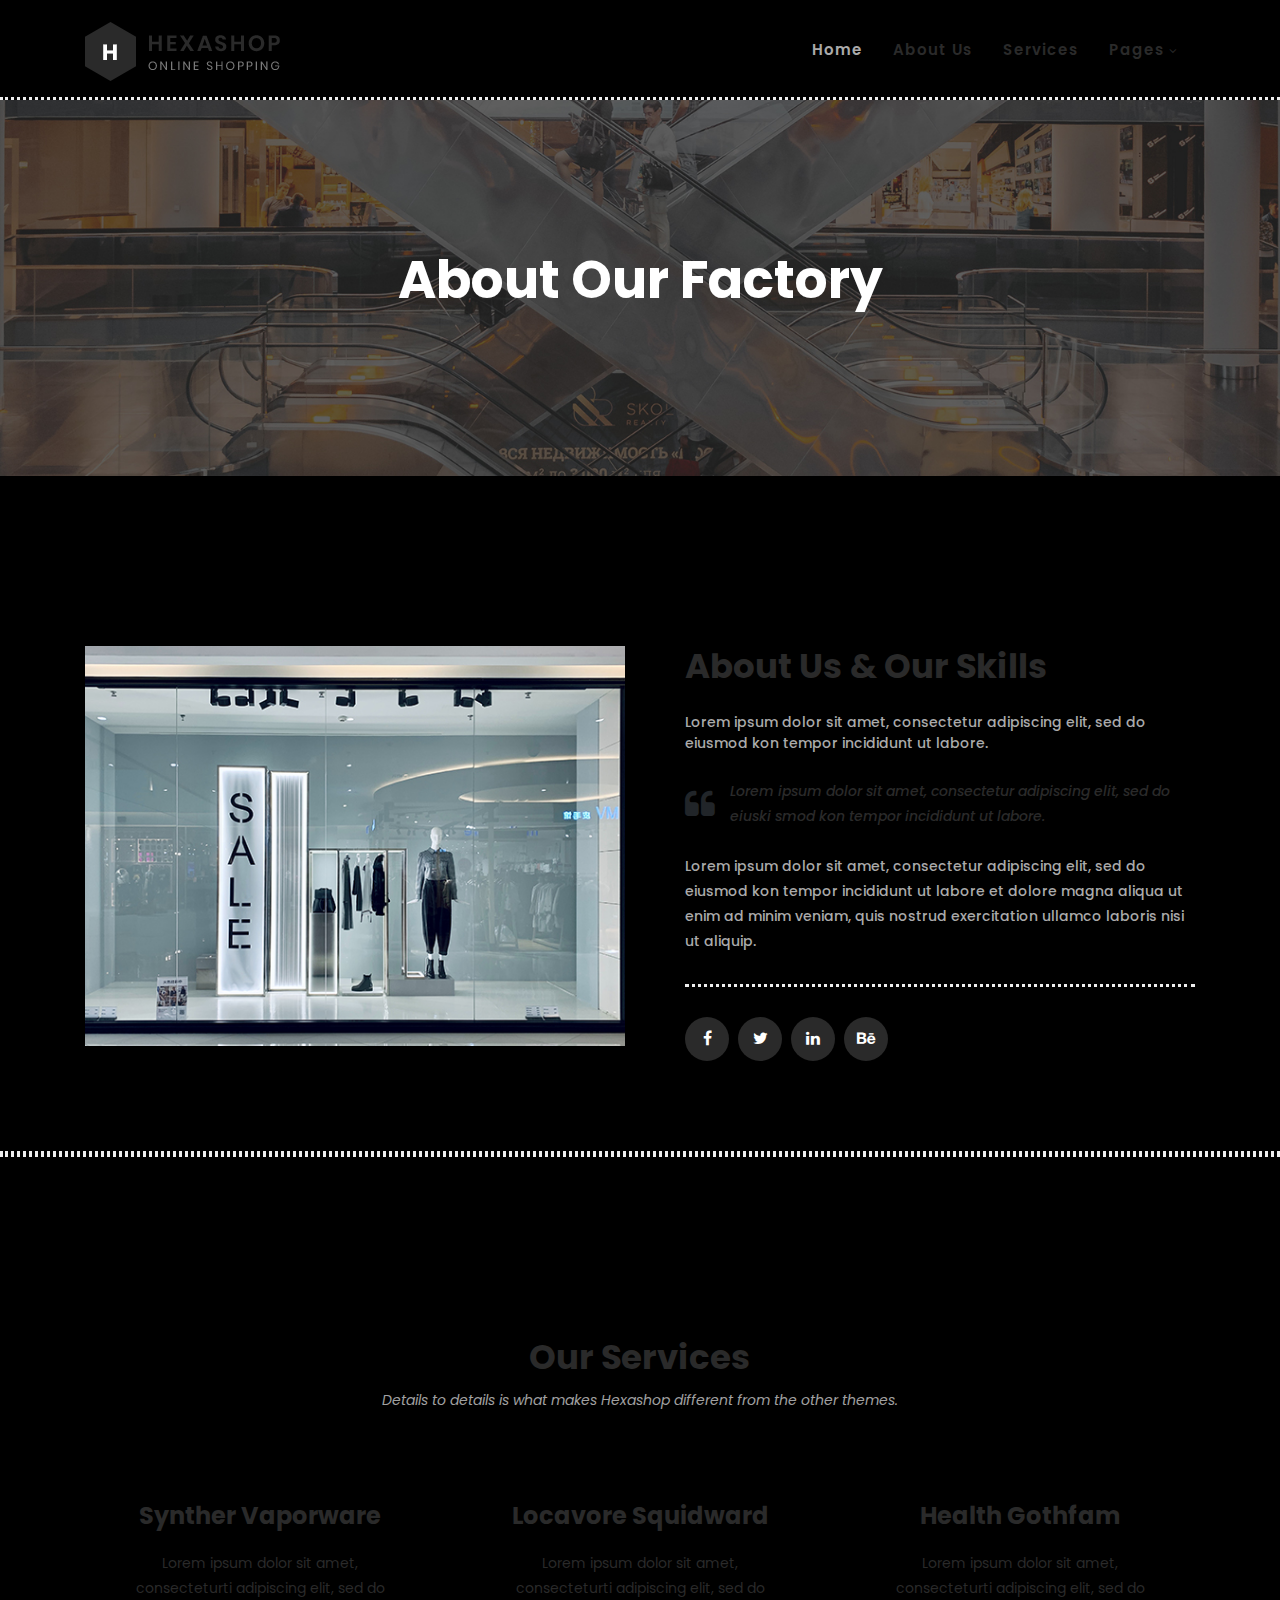
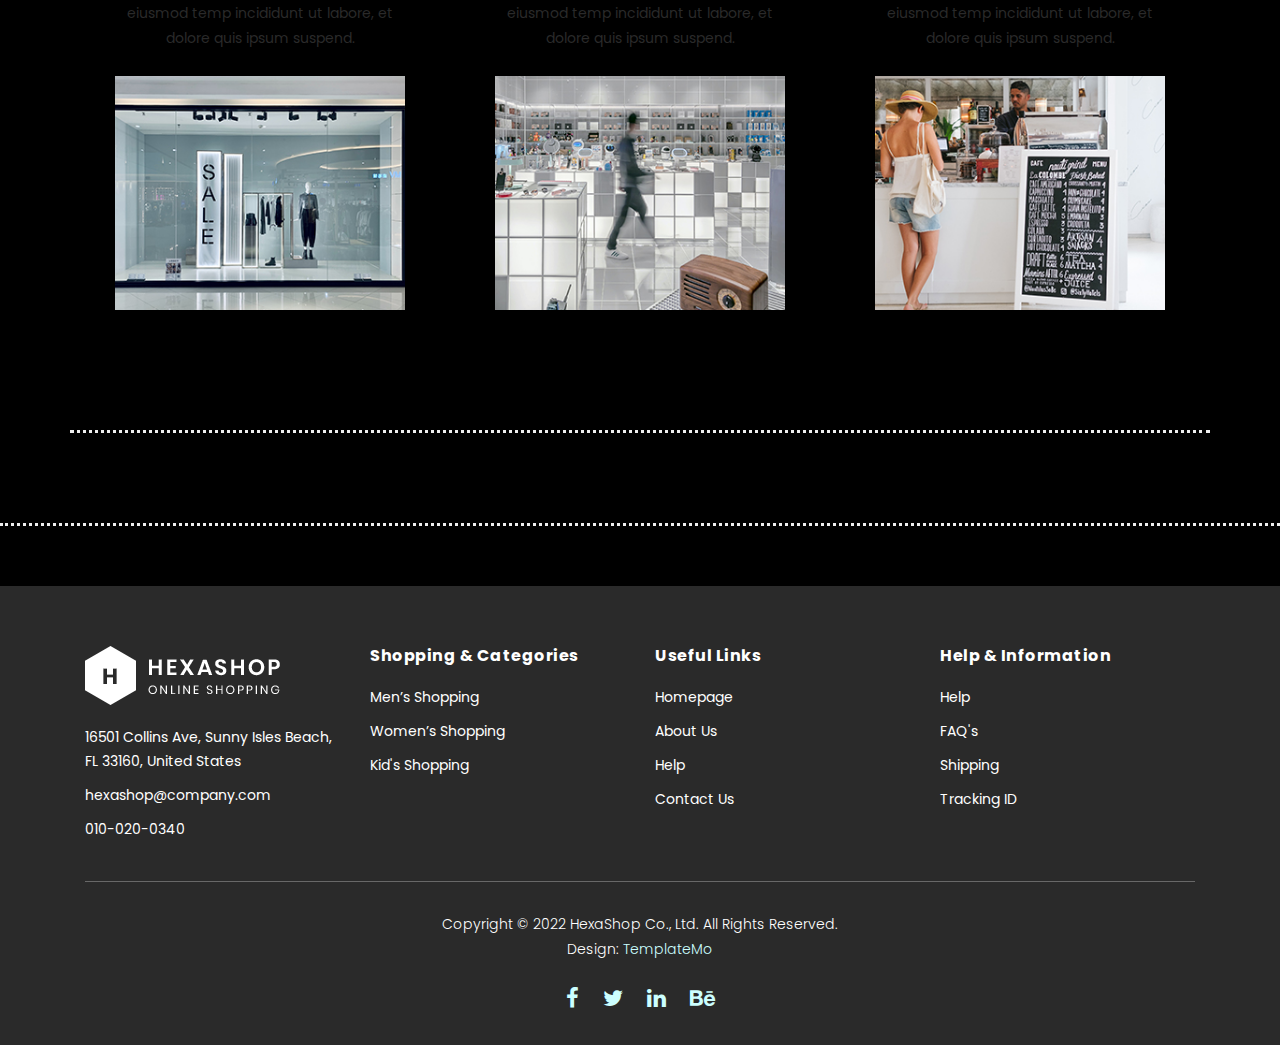
==== commit 1cdb1369: "add" ====
--- a/about.html
+++ b/about.html
@@ -9,7 +9,7 @@
     <meta name="author" content="">
     <link href="https://fonts.googleapis.com/css?family=Poppins:100,200,300,400,500,600,700,800,900&display=swap" rel="stylesheet">
 
-    <title>Hexashop - About Page</title>
+    <title>Factory About Page</title>
 
 
     <!-- Additional CSS Files -->
@@ -31,7 +31,7 @@
 -->
     </head>
     
-    <body>
+    <body  style="background-color: #000;">
     
     <!-- ***** Preloader Start ***** -->
     <div id="preloader">
@@ -45,7 +45,7 @@
     
     
     <!-- ***** Header Area Start ***** -->
-    <header class="header-area header-sticky">
+    <header class="header-area header-sticky" style="background-color: #000;">
         <div class="container">
             <div class="row">
                 <div class="col-12">
@@ -57,29 +57,19 @@
                         <!-- ***** Logo End ***** -->
                         <!-- ***** Menu Start ***** -->
                         <ul class="nav">
-                            <li class="scroll-to-section"><a href="index.html" class="active">Home</a></li>
-                            <li class="scroll-to-section"><a href="index.html">Men's</a></li>
-                            <li class="scroll-to-section"><a href="index.html">Women's</a></li>
-                            <li class="scroll-to-section"><a href="index.html">Kid's</a></li>
+                            <li class="scroll-to-section" style="color: #898383;"><a href="/index.html" class="active">Home</a></li>
+                            <li class="scroll-to-section" style="color: #898383;"><a href="#men">About us</a></li>
+                            <li class="scroll-to-section" style="color: #898383;"><a href="#women">Services</a></li>
                             <li class="submenu">
                                 <a href="javascript:;">Pages</a>
                                 <ul>
-                                    <li><a href="about.html">About Us</a></li>
                                     <li><a href="products.html">Products</a></li>
-                                    <li><a href="single-product.html">Single Product</a></li>
+                                    <li><a href="about.html">Factory</a></li>
                                     <li><a href="contact.html">Contact Us</a></li>
                                 </ul>
                             </li>
-                            <li class="submenu">
-                                <a href="javascript:;">Features</a>
-                                <ul>
-                                    <li><a href="#">Features Page 1</a></li>
-                                    <li><a href="#">Features Page 2</a></li>
-                                    <li><a href="#">Features Page 3</a></li>
-                                    <li><a rel="nofollow" href="https://templatemo.com/page/4" target="_blank">Template Page 4</a></li>
-                                </ul>
-                            </li>
-                            <li class="scroll-to-section"><a href="index.html">Explore</a></li>
+                         
+                           
                         </ul>        
                         <a class='menu-trigger'>
                             <span>Menu</span>
@@ -98,8 +88,7 @@
             <div class="row">
                 <div class="col-lg-12">
                     <div class="inner-content">
-                        <h2>About Our Company</h2>
-                        <span>Awesome, clean &amp; creative HTML5 Template</span>
+                        <h2>About Our Factory</h2>
                     </div>
                 </div>
             </div>
@@ -108,7 +97,7 @@
     <!-- ***** Main Banner Area End ***** -->
 
     <!-- ***** About Area Starts ***** -->
-    <div class="about-us">
+    <div class="about-us" id="men">
         <div class="container">
             <div class="row">
                 <div class="col-lg-6">
@@ -138,87 +127,13 @@
     <!-- ***** About Area Ends ***** -->
 
     <!-- ***** Our Team Area Starts ***** -->
-    <section class="our-team">
-        <div class="container">
-            <div class="row">
-                <div class="col-lg-12">
-                    <div class="section-heading">
-                        <h2>Our Amazing Team</h2>
-                        <span>Details to details is what makes Hexashop different from the other themes.</span>
-                    </div>
-                </div>
-                <div class="col-lg-4">
-                    <div class="team-item">
-                        <div class="thumb">
-                            <div class="hover-effect">
-                                <div class="inner-content">
-                                    <ul>
-                                        <li><a href="#"><i class="fa fa-facebook"></i></a></li>
-                                        <li><a href="#"><i class="fa fa-twitter"></i></a></li>
-                                        <li><a href="#"><i class="fa fa-linkedin"></i></a></li>
-                                        <li><a href="#"><i class="fa fa-behance"></i></a></li>
-                                    </ul>
-                                </div>
-                            </div>
-                            <img src="assets/images/team-member-01.jpg">
-                        </div>
-                        <div class="down-content">
-                            <h4>Ragnar Lodbrok</h4>
-                            <span>Product Caretaker</span>
-                        </div>
-                    </div>
-                </div>
-                <div class="col-lg-4">
-                    <div class="team-item">
-                        <div class="thumb">
-                            <div class="hover-effect">
-                                <div class="inner-content">
-                                    <ul>
-                                        <li><a href="#"><i class="fa fa-facebook"></i></a></li>
-                                        <li><a href="#"><i class="fa fa-twitter"></i></a></li>
-                                        <li><a href="#"><i class="fa fa-linkedin"></i></a></li>
-                                        <li><a href="#"><i class="fa fa-behance"></i></a></li>
-                                    </ul>
-                                </div>
-                            </div>
-                            <img src="assets/images/team-member-02.jpg">
-                        </div>
-                        <div class="down-content">
-                            <h4>Ragnar Lodbrok</h4>
-                            <span>Product Caretaker</span>
-                        </div>
-                    </div>
-                </div>
-                <div class="col-lg-4">
-                    <div class="team-item">
-                        <div class="thumb">
-                            <div class="hover-effect">
-                                <div class="inner-content">
-                                    <ul>
-                                        <li><a href="#"><i class="fa fa-facebook"></i></a></li>
-                                        <li><a href="#"><i class="fa fa-twitter"></i></a></li>
-                                        <li><a href="#"><i class="fa fa-linkedin"></i></a></li>
-                                        <li><a href="#"><i class="fa fa-behance"></i></a></li>
-                                    </ul>
-                                </div>
-                            </div>
-                            <img src="assets/images/team-member-03.jpg">
-                        </div>
-                        <div class="down-content">
-                            <h4>Ragnar Lodbrok</h4>
-                            <span>Product Caretaker</span>
-                        </div>
-                    </div>
-                </div>
-            </div>
-        </div>
-    </section>
+  
     <!-- ***** Our Team Area Ends ***** -->
 
     <!-- ***** Services Area Starts ***** -->
-    <section class="our-services">
-        <div class="container">
-            <div class="row">
+    <section class="our-services" >
+        <div class="container">
+            <div class="row" id="women">
                 <div class="col-lg-12">
                     <div class="section-heading">
                         <h2>Our Services</h2>
@@ -252,7 +167,7 @@
     <!-- ***** Services Area Ends ***** -->
 
     <!-- ***** Subscribe Area Starts ***** -->
-    <div class="subscribe">
+    <!-- <div class="subscribe">
         <div class="container">
             <div class="row">
                 <div class="col-lg-8">
@@ -300,7 +215,7 @@
                 </div>
             </div>
         </div>
-    </div>
+    </div> -->
     <!-- ***** Subscribe Area Ends ***** -->
 
     <!-- ***** Footer Start ***** -->
--- a/assets/css/templatemo-hexashop.css
+++ b/assets/css/templatemo-hexashop.css
@@ -674,6 +674,8 @@
   font-size: 52px;
   font-weight: 700;
   margin-bottom: 20px;
+  padding: 7px;
+    border-radius: 10px;
 }
 
 .main-banner .left-content .inner-content span {
@@ -1368,8 +1370,9 @@
   margin-top: 60px;
   padding-left: 15px;
   padding-right: 15px;
-}
-
+  display: flex;
+  justify-content: space-between;
+}
 #social .thumb {
   position: relative;
 }
@@ -1574,7 +1577,7 @@
 */
 
 .page-heading {
-  margin-top: 160px;
+/*   margin-top: 160px; */
   margin-bottom: 30px;
   background-image: url(../images/products-page-heading.jpg);
   background-position: center center;
@@ -1913,7 +1916,7 @@
 */
 
 .about-page-heading {
-  margin-top: 160px;
+  margin-top: 99px;
   margin-bottom: 30px;
   background-image: url(../images/about-us-page-heading.jpg);
   background-position: center center;
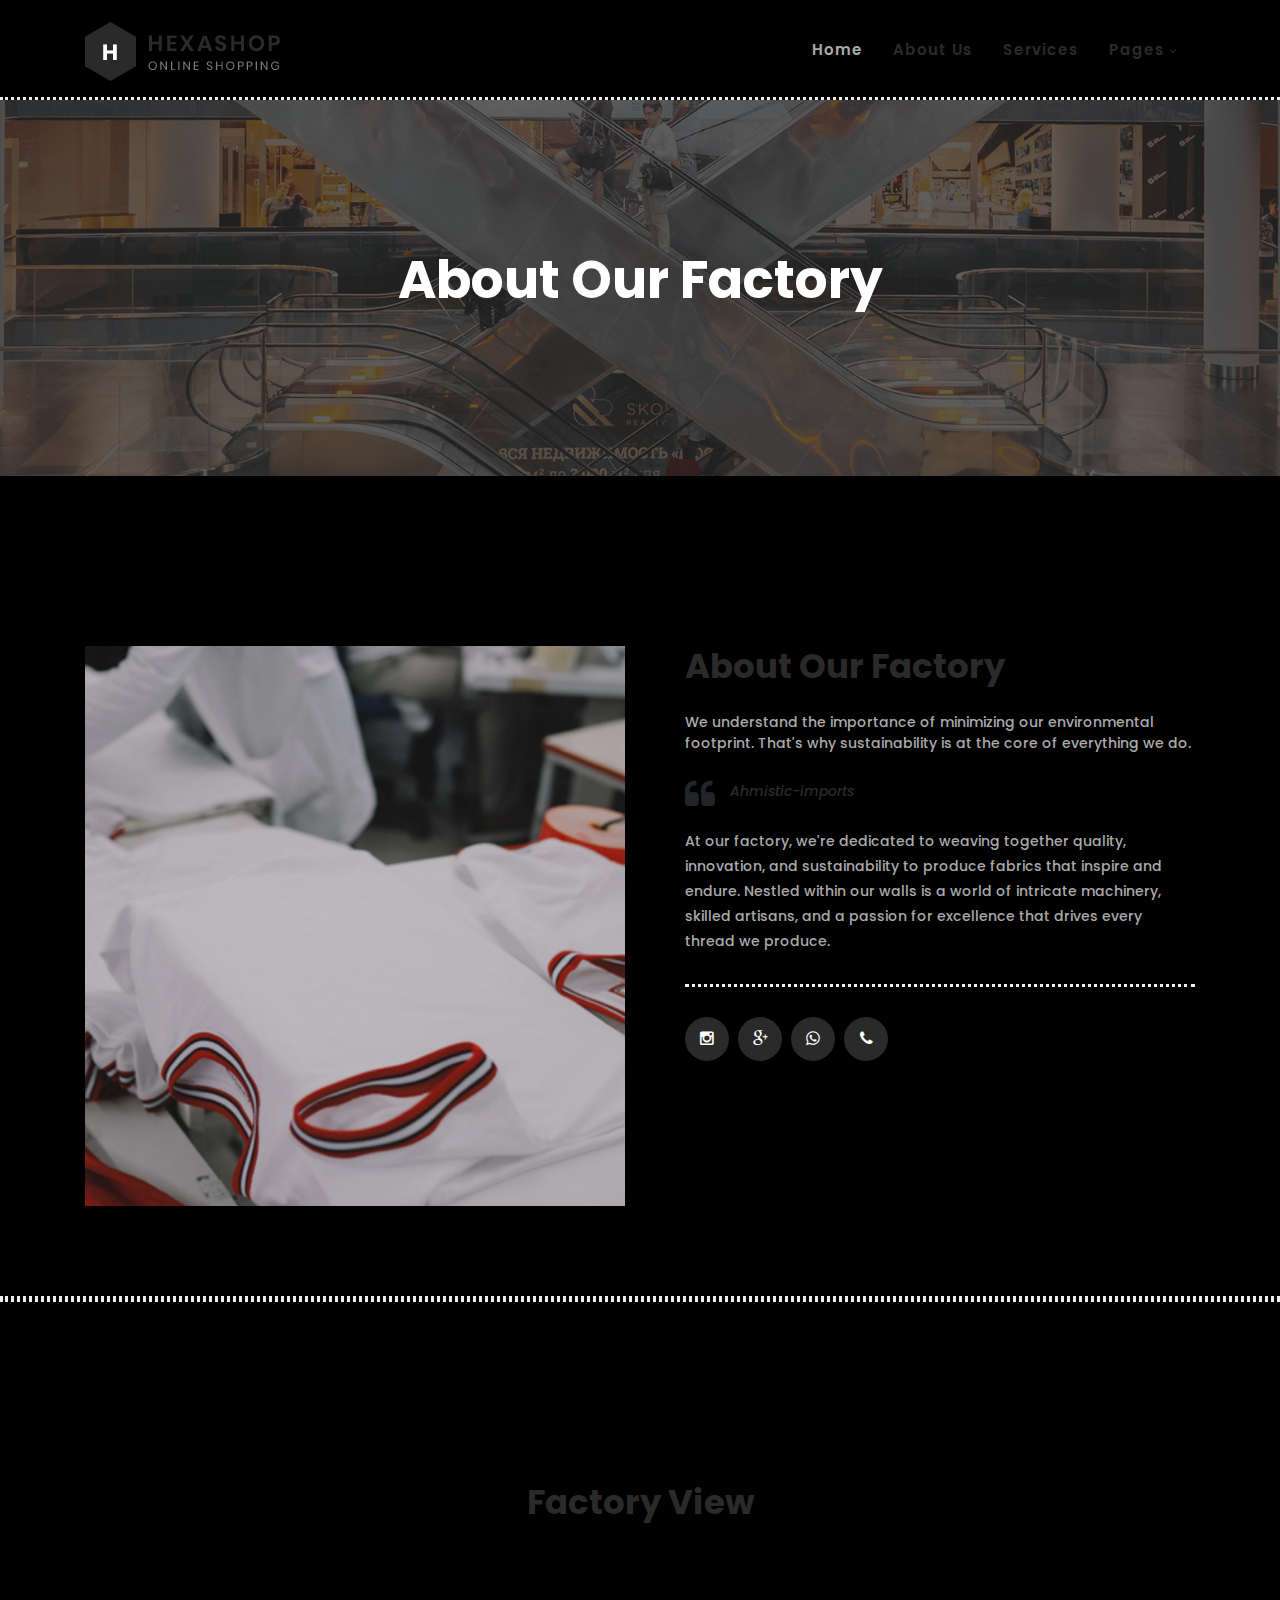
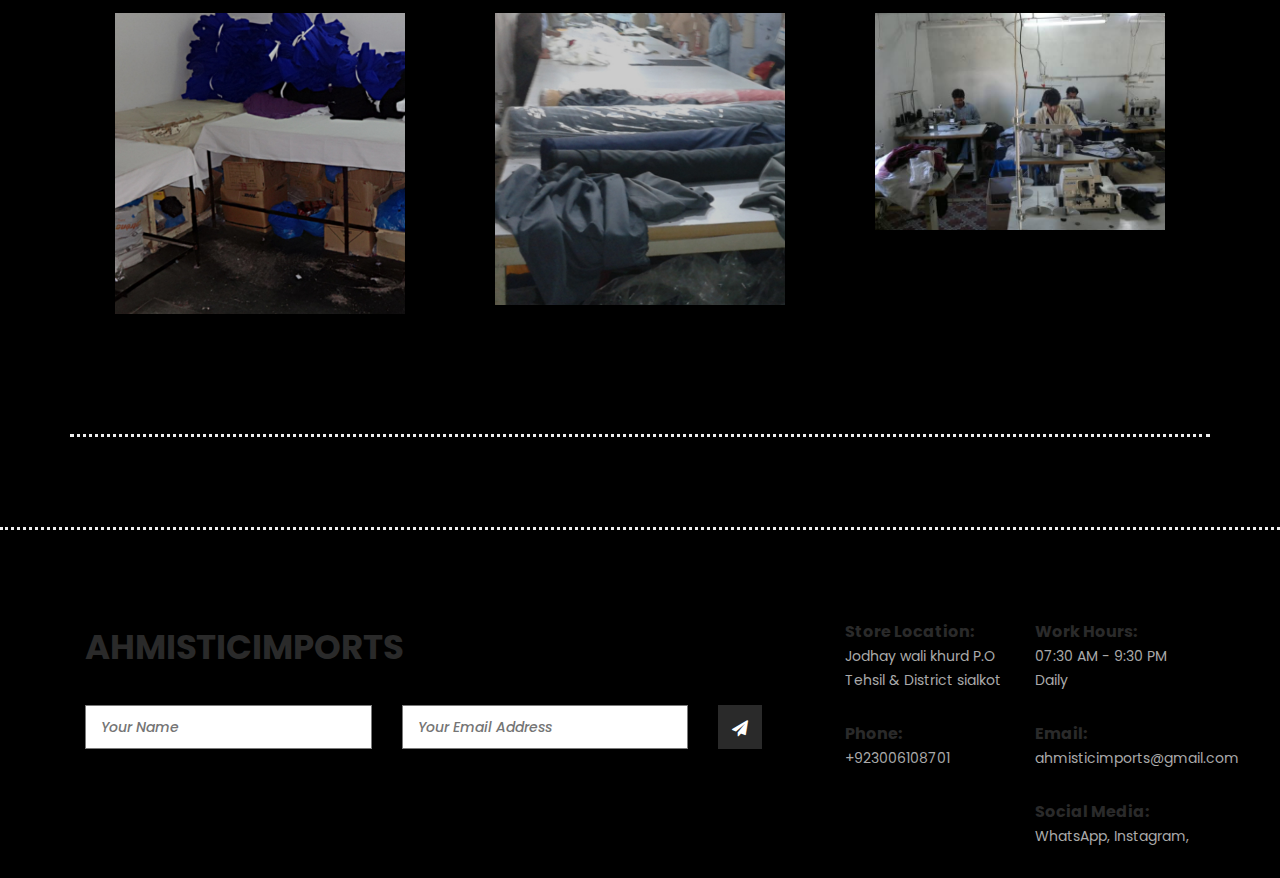
==== commit b59eb57b: "add" ====
--- a/about.html
+++ b/about.html
@@ -1,13 +1,14 @@
 <!DOCTYPE html>
 <html lang="en">
 
-  <head>
+<head>
 
     <meta charset="utf-8">
     <meta name="viewport" content="width=device-width, initial-scale=1, shrink-to-fit=no">
     <meta name="description" content="">
     <meta name="author" content="">
-    <link href="https://fonts.googleapis.com/css?family=Poppins:100,200,300,400,500,600,700,800,900&display=swap" rel="stylesheet">
+    <link href="https://fonts.googleapis.com/css?family=Poppins:100,200,300,400,500,600,700,800,900&display=swap"
+        rel="stylesheet">
 
     <title>Factory About Page</title>
 
@@ -22,17 +23,17 @@
     <link rel="stylesheet" href="assets/css/owl-carousel.css">
 
     <link rel="stylesheet" href="assets/css/lightbox.css">
-<!--
+    <!--
 
 TemplateMo 571 Hexashop
 
 https://templatemo.com/tm-571-hexashop
 
 -->
-    </head>
-    
-    <body  style="background-color: #000;">
-    
+</head>
+
+<body style="background-color: #000;">
+
     <!-- ***** Preloader Start ***** -->
     <div id="preloader">
         <div class="jumper">
@@ -40,10 +41,10 @@
             <div></div>
             <div></div>
         </div>
-    </div>  
+    </div>
     <!-- ***** Preloader End ***** -->
-    
-    
+
+
     <!-- ***** Header Area Start ***** -->
     <header class="header-area header-sticky" style="background-color: #000;">
         <div class="container">
@@ -57,7 +58,8 @@
                         <!-- ***** Logo End ***** -->
                         <!-- ***** Menu Start ***** -->
                         <ul class="nav">
-                            <li class="scroll-to-section" style="color: #898383;"><a href="/index.html" class="active">Home</a></li>
+                            <li class="scroll-to-section" style="color: #898383;"><a href="/index.html"
+                                    class="active">Home</a></li>
                             <li class="scroll-to-section" style="color: #898383;"><a href="#men">About us</a></li>
                             <li class="scroll-to-section" style="color: #898383;"><a href="#women">Services</a></li>
                             <li class="submenu">
@@ -68,9 +70,9 @@
                                     <li><a href="contact.html">Contact Us</a></li>
                                 </ul>
                             </li>
-                         
-                           
-                        </ul>        
+
+
+                        </ul>
                         <a class='menu-trigger'>
                             <span>Menu</span>
                         </a>
@@ -102,22 +104,34 @@
             <div class="row">
                 <div class="col-lg-6">
                     <div class="left-image">
-                        <img src="assets/images/about-left-image.jpg" alt="">
+                        <img src="assets/images/fac2.jpeg" alt="">
                     </div>
                 </div>
                 <div class="col-lg-6">
                     <div class="right-content">
-                        <h4>About Us &amp; Our Skills</h4>
-                        <span>Lorem ipsum dolor sit amet, consectetur adipiscing elit, sed do eiusmod kon tempor incididunt ut labore.</span>
+                        <h4>About Our Factory</h4>
+                        <span>
+
+                            We understand the importance of minimizing our environmental footprint. That's why
+                            sustainability is at the core of everything we do.
+                        </span>
                         <div class="quote">
-                            <i class="fa fa-quote-left"></i><p>Lorem ipsum dolor sit amet, consectetur adipiscing elit, sed do eiuski smod kon tempor incididunt ut labore.</p>
-                        </div>
-                        <p>Lorem ipsum dolor sit amet, consectetur adipiscing elit, sed do eiusmod kon tempor incididunt ut labore et dolore magna aliqua ut enim ad minim veniam, quis nostrud exercitation ullamco laboris nisi ut aliquip.</p>
+                            <i class="fa fa-quote-left">
+
+                            </i>
+                            <p class="mt-3">
+                                Ahmistic-imports
+                            </p>
+                        </div>
+                        <p>At our factory, we're dedicated to weaving together quality, innovation, and sustainability
+                            to produce fabrics that inspire and endure. Nestled within our walls is a world of intricate
+                            machinery, skilled artisans, and a passion for excellence that drives every thread we
+                            produce.</p>
                         <ul>
-                            <li><a href="#"><i class="fa fa-facebook"></i></a></li>
-                            <li><a href="#"><i class="fa fa-twitter"></i></a></li>
-                            <li><a href="#"><i class="fa fa-linkedin"></i></a></li>
-                            <li><a href="#"><i class="fa fa-behance"></i></a></li>
+                            <li><a href="https://www.instagram.com/ahmisticimports/?igsh=cXIweTZleXpwNXVr"><i class="fa fa-instagram"></i></a></li>
+                            <li><a href="mailto:ahmisticimports@gmail.com"><i class="fa fa-google-plus"></i></a></li>
+                            <li><a href="https://wa.me/+923039805957"><i class="fa fa-whatsapp"></i></a></li>
+                            <li><a href="tel:+923006108701"><i class="fa fa-phone"></i></a></li>
                         </ul>
                     </div>
                 </div>
@@ -127,38 +141,35 @@
     <!-- ***** About Area Ends ***** -->
 
     <!-- ***** Our Team Area Starts ***** -->
-  
+
     <!-- ***** Our Team Area Ends ***** -->
 
     <!-- ***** Services Area Starts ***** -->
-    <section class="our-services" >
+    <section class="our-services">
         <div class="container">
             <div class="row" id="women">
                 <div class="col-lg-12">
                     <div class="section-heading">
-                        <h2>Our Services</h2>
-                        <span>Details to details is what makes Hexashop different from the other themes.</span>
+                        <h2>Factory View</h2>
+                        
                     </div>
                 </div>
                 <div class="col-lg-4">
                     <div class="service-item">
-                        <h4>Synther Vaporware</h4>
-                        <p>Lorem ipsum dolor sit amet, consecteturti adipiscing elit, sed do eiusmod temp incididunt ut labore, et dolore quis ipsum suspend.</p>
-                        <img src="assets/images/service-01.jpg" alt="">
+                        
+                        <img src="assets/images//fac1.jpeg" alt="">
                     </div>
                 </div>
                 <div class="col-lg-4">
                     <div class="service-item">
-                        <h4>Locavore Squidward</h4>
-                        <p>Lorem ipsum dolor sit amet, consecteturti adipiscing elit, sed do eiusmod temp incididunt ut labore, et dolore quis ipsum suspend.</p>
-                        <img src="assets/images/service-02.jpg" alt="">
+                       
+                        <img src="assets/images/fac3.jpeg" alt="">
                     </div>
                 </div>
                 <div class="col-lg-4">
                     <div class="service-item">
-                        <h4>Health Gothfam</h4>
-                        <p>Lorem ipsum dolor sit amet, consecteturti adipiscing elit, sed do eiusmod temp incididunt ut labore, et dolore quis ipsum suspend.</p>
-                        <img src="assets/images/service-03.jpg" alt="">
+                       
+                        <img src="assets/images/fac4.jpeg" alt="">
                     </div>
                 </div>
             </div>
@@ -219,7 +230,55 @@
     <!-- ***** Subscribe Area Ends ***** -->
 
     <!-- ***** Footer Start ***** -->
-    <footer>
+    <div class="subscribe">
+        <div class="container">
+            <div class="row">
+                <div class="col-lg-8">
+                    <div class="section-heading">
+                        <h2> AHMISTICIMPORTS</h2>
+                        
+                    </div>
+                    <form id="subscribe" action="" method="get">
+                        <div class="row">
+                          <div class="col-lg-5">
+                            <fieldset>
+                              <input name="name" type="text" id="name" placeholder="Your Name" required="">
+                            </fieldset>
+                          </div>
+                          <div class="col-lg-5">
+                            <fieldset>
+                              <input name="email" type="text" id="email" pattern="[^ @]*@[^ @]*" placeholder="Your Email Address" required="">
+                            </fieldset>
+                          </div>
+                          <div class="col-lg-2">
+                            <fieldset>
+                              <button type="submit" id="form-submit" class="main-dark-button"><i class="fa fa-paper-plane"></i></button>
+                            </fieldset>
+                          </div>
+                        </div>
+                    </form>
+                </div>
+                <div class="col-lg-4">
+                    <div class="row">
+                        <div class="col-6">
+                            <ul>
+                                <li>Store Location:<br><span>Jodhay wali khurd P.O Tehsil & District sialkot</span></li>
+                                <li>Phone:<br><span>+923006108701</span></li>
+                            </ul>
+                        </div>
+                        <div class="col-6">
+                            <ul>
+                                <li>Work Hours:<br><span>07:30 AM - 9:30 PM Daily</span></li>
+                                <li>Email:<br><span>ahmisticimports@gmail.com</span></li>
+                                <li>Social Media:<br><span><a href="https://wa.me/+923039805957">WhatsApp</a>, <a href="https://www.instagram.com/ahmisticimports/?igsh=cXIweTZleXpwNXVr">Instagram</a>, </span></li>
+                            </ul>
+                        </div>
+                    </div>
+                </div>
+            </div>
+        </div>
+    </div>
+    <!-- <footer>
         <div class="container">
             <div class="row">
                 <div class="col-lg-3">
@@ -262,9 +321,11 @@
                 </div>
                 <div class="col-lg-12">
                     <div class="under-footer">
-                        <p>Copyright © 2022 HexaShop Co., Ltd. All Rights Reserved. 
-                        
-                        <br>Design: <a href="https://templatemo.com" target="_parent" title="free css templates">TemplateMo</a></p>
+                        <p>Copyright © 2022 HexaShop Co., Ltd. All Rights Reserved.
+
+                            <br>Design: <a href="https://templatemo.com" target="_parent"
+                                title="free css templates">TemplateMo</a>
+                        </p>
                         <ul>
                             <li><a href="#"><i class="fa fa-facebook"></i></a></li>
                             <li><a href="#"><i class="fa fa-twitter"></i></a></li>
@@ -275,8 +336,8 @@
                 </div>
             </div>
         </div>
-    </footer>
-    
+    </footer> -->
+
 
     <!-- jQuery -->
     <script src="assets/js/jquery-2.1.0.min.js"></script>
@@ -292,32 +353,32 @@
     <script src="assets/js/scrollreveal.min.js"></script>
     <script src="assets/js/waypoints.min.js"></script>
     <script src="assets/js/jquery.counterup.min.js"></script>
-    <script src="assets/js/imgfix.min.js"></script> 
-    <script src="assets/js/slick.js"></script> 
-    <script src="assets/js/lightbox.js"></script> 
-    <script src="assets/js/isotope.js"></script> 
-    
+    <script src="assets/js/imgfix.min.js"></script>
+    <script src="assets/js/slick.js"></script>
+    <script src="assets/js/lightbox.js"></script>
+    <script src="assets/js/isotope.js"></script>
+
     <!-- Global Init -->
     <script src="assets/js/custom.js"></script>
 
     <script>
 
-        $(function() {
+        $(function () {
             var selectedClass = "";
-            $("p").click(function(){
-            selectedClass = $(this).attr("data-rel");
-            $("#portfolio").fadeTo(50, 0.1);
-                $("#portfolio div").not("."+selectedClass).fadeOut();
-            setTimeout(function() {
-              $("."+selectedClass).fadeIn();
-              $("#portfolio").fadeTo(50, 1);
-            }, 500);
-                
+            $("p").click(function () {
+                selectedClass = $(this).attr("data-rel");
+                $("#portfolio").fadeTo(50, 0.1);
+                $("#portfolio div").not("." + selectedClass).fadeOut();
+                setTimeout(function () {
+                    $("." + selectedClass).fadeIn();
+                    $("#portfolio").fadeTo(50, 1);
+                }, 500);
+
             });
         });
 
     </script>
 
-  </body>
-
-</html>
+</body>
+
+</html>--- a/assets/css/templatemo-hexashop.css
+++ b/assets/css/templatemo-hexashop.css
@@ -1959,7 +1959,7 @@
   float: left;
   font-size: 32px;
   margin-right: 15px;
-  margin-top: 10px;
+  margin-top: 0px;
 }
 
 .about-us .right-content .quote p {
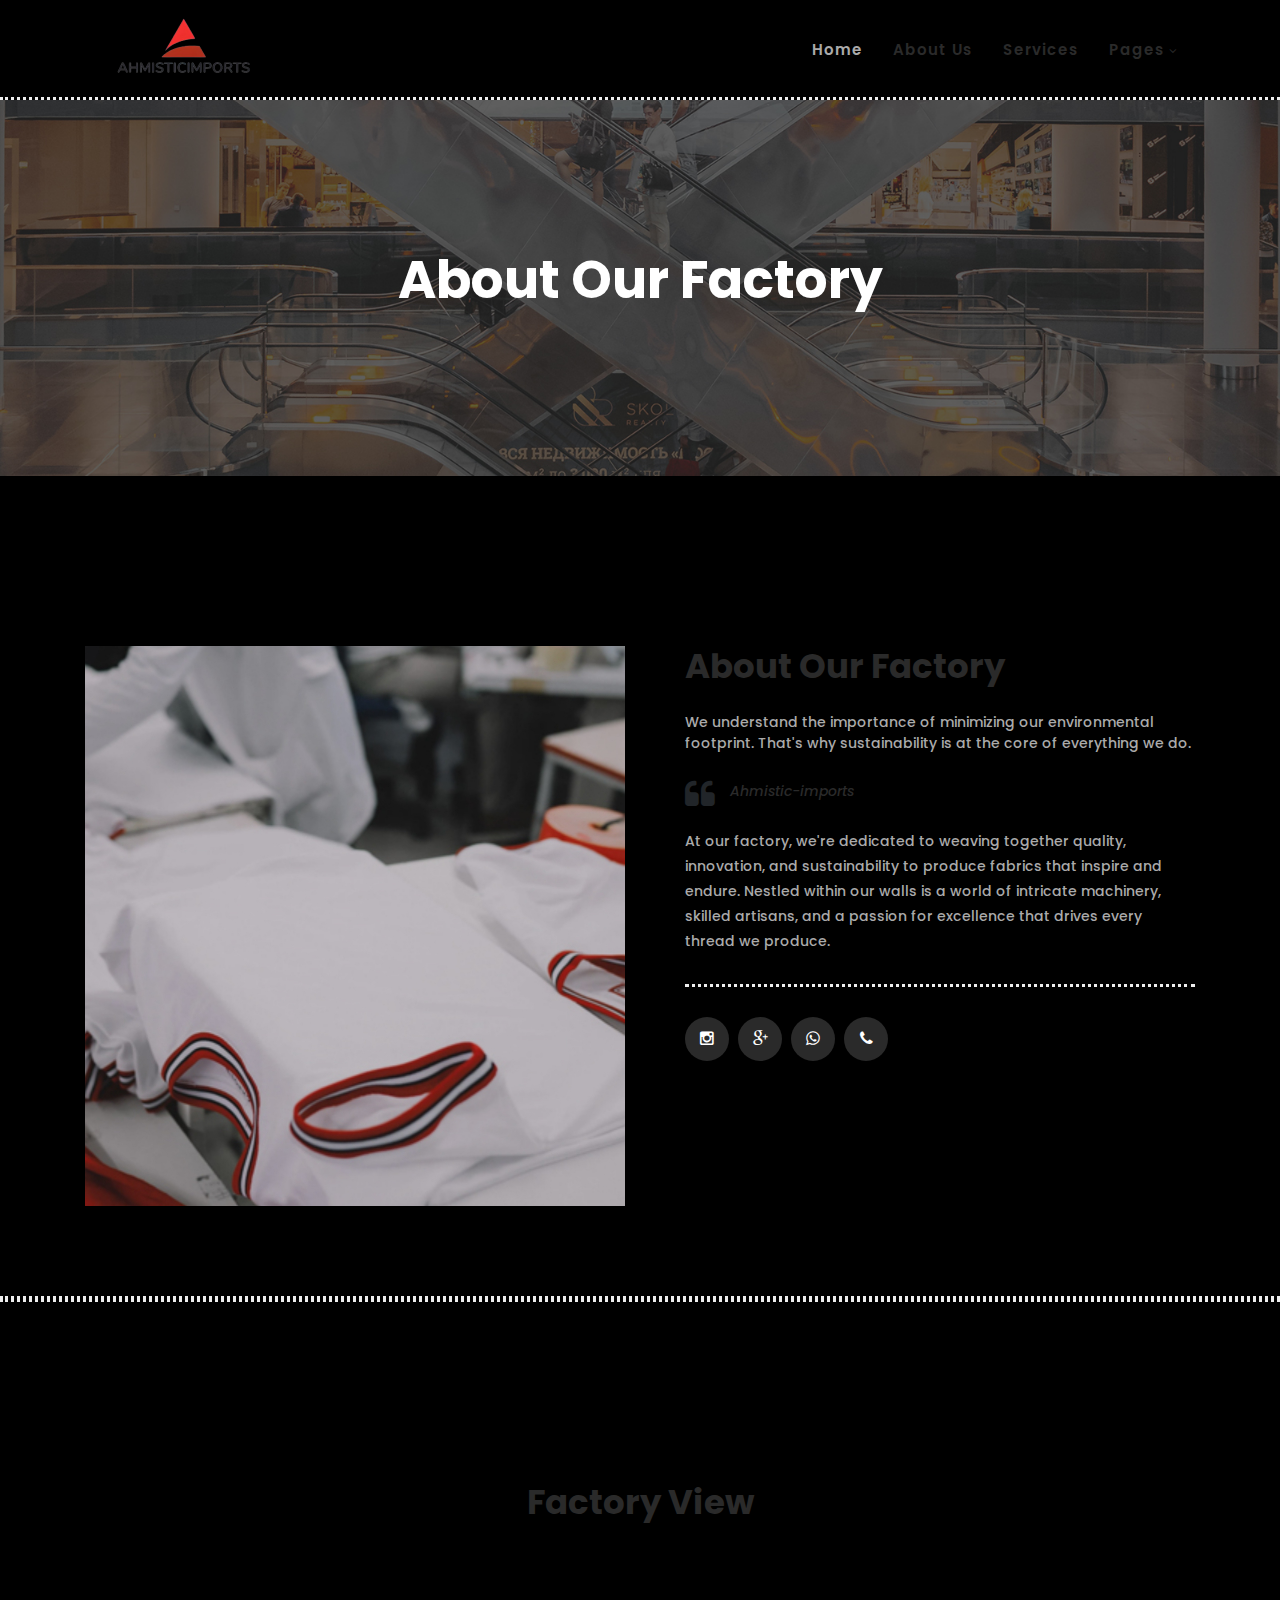
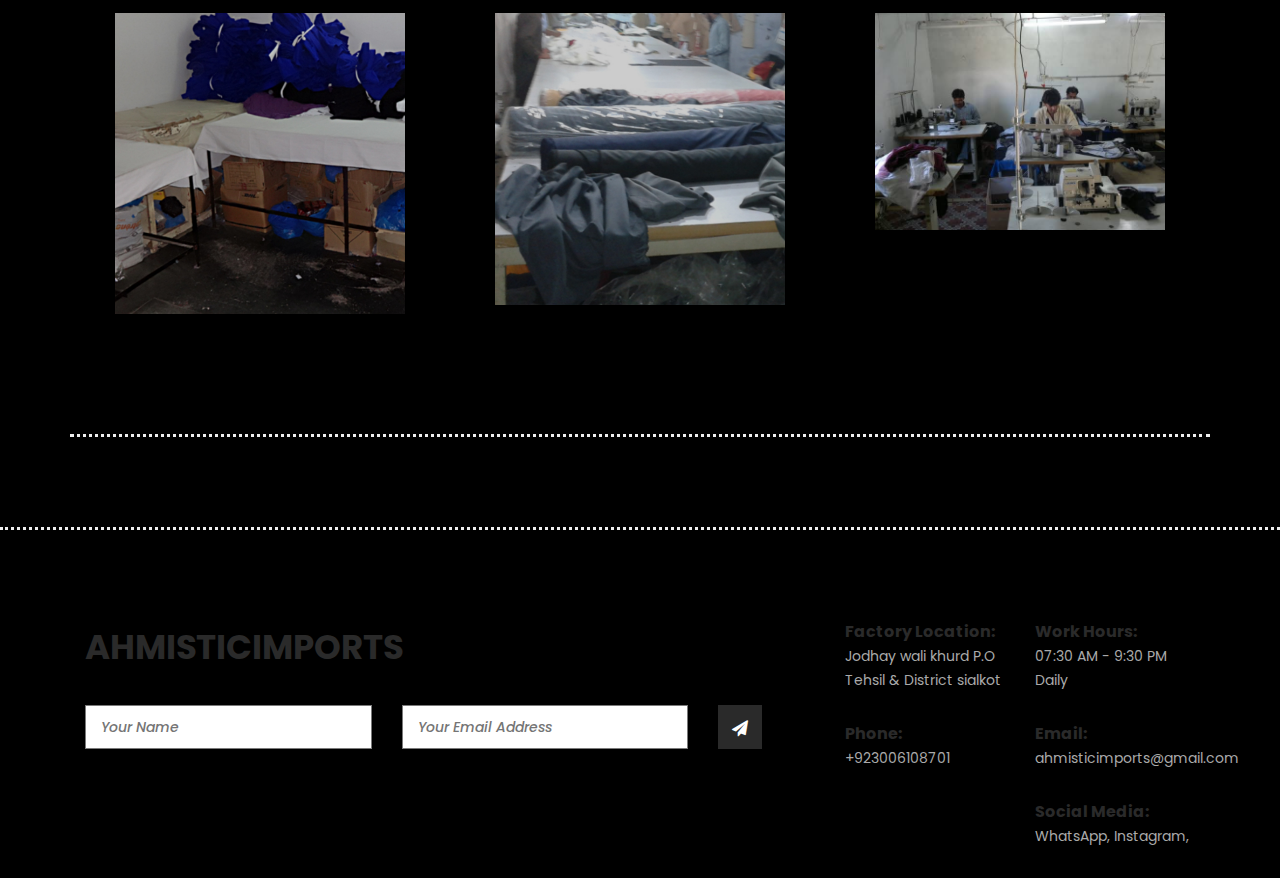
==== commit 9767dd13: "add new commits in ahmestic project" ====
--- a/about.html
+++ b/about.html
@@ -53,7 +53,7 @@
                     <nav class="main-nav">
                         <!-- ***** Logo Start ***** -->
                         <a href="index.html" class="logo">
-                            <img src="assets/images/logo.png">
+                            <img src="assets/images/logo1-removebg 1.png">
                         </a>
                         <!-- ***** Logo End ***** -->
                         <!-- ***** Menu Start ***** -->
@@ -262,7 +262,7 @@
                     <div class="row">
                         <div class="col-6">
                             <ul>
-                                <li>Store Location:<br><span>Jodhay wali khurd P.O Tehsil & District sialkot</span></li>
+                                <li>Factory Location:<br><span>Jodhay wali khurd P.O Tehsil & District sialkot</span></li>
                                 <li>Phone:<br><span>+923006108701</span></li>
                             </ul>
                         </div>
--- a/assets/css/templatemo-hexashop.css
+++ b/assets/css/templatemo-hexashop.css
@@ -29,6 +29,7 @@
 --------------------------------------------- 
 */
 @import url("https://fonts.googleapis.com/css?family=Poppins:100,200,300,400,500,600,700,800,900");
+@import 'animate.css';
 /* 
 ---------------------------------------------
 reset
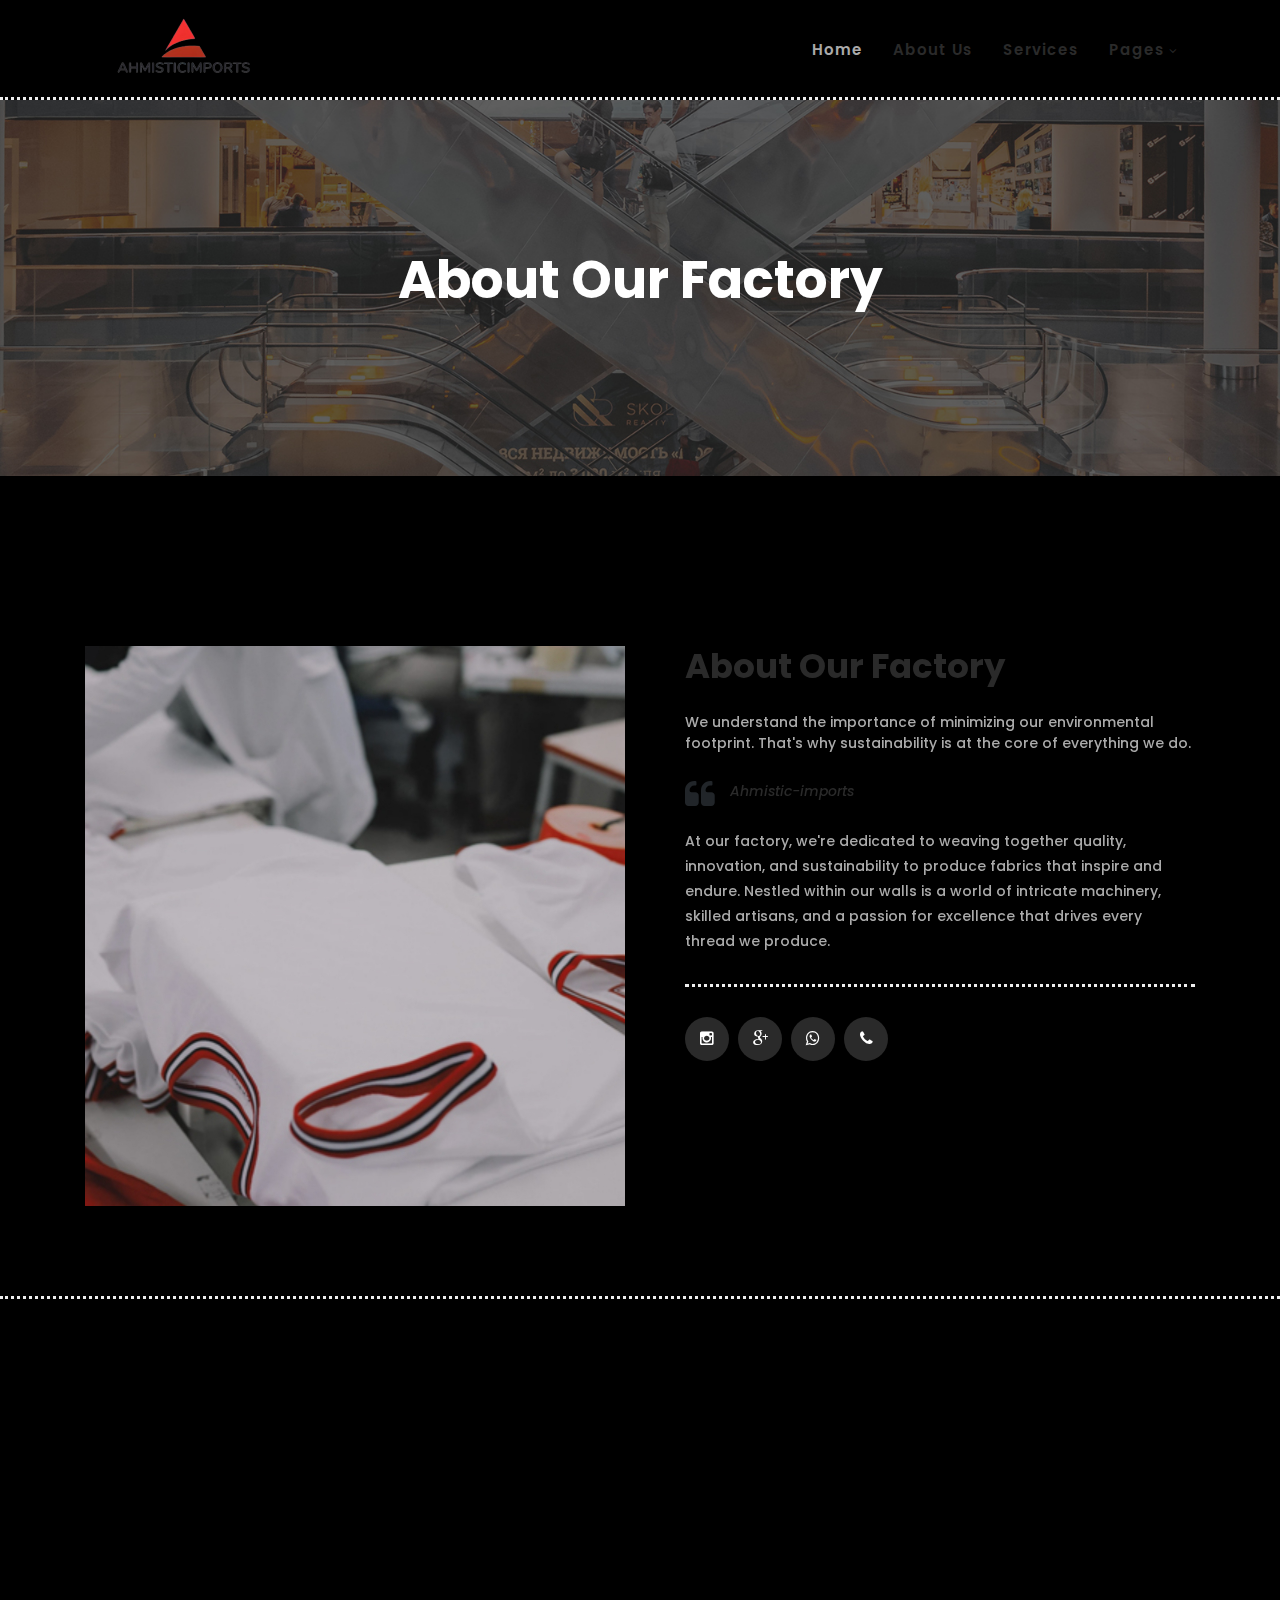
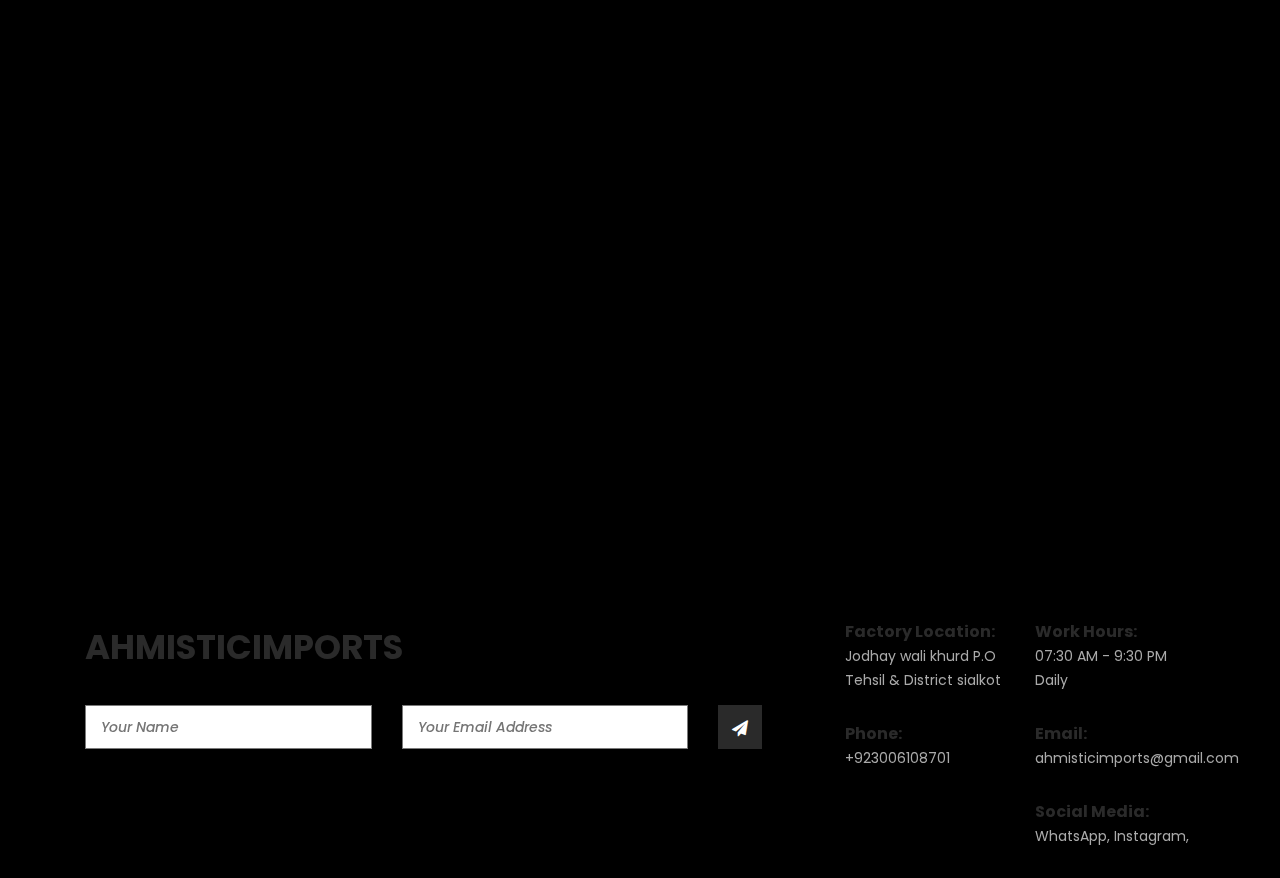
==== commit 5f97ddd5: "add" ====
--- a/about.html
+++ b/about.html
@@ -10,10 +10,11 @@
     <link href="https://fonts.googleapis.com/css?family=Poppins:100,200,300,400,500,600,700,800,900&display=swap"
         rel="stylesheet">
 
-    <title>Factory About Page</title>
-
+    <title>Factory About </title>
+    <link rel="icon" sizes="32x32" href="/assets//images/logo1.JPG" />
 
     <!-- Additional CSS Files -->
+    <link href="https://unpkg.com/aos@2.3.1/dist/aos.css" rel="stylesheet">
     <link rel="stylesheet" type="text/css" href="assets/css/bootstrap.min.css">
 
     <link rel="stylesheet" type="text/css" href="assets/css/font-awesome.css">
@@ -99,7 +100,7 @@
     <!-- ***** Main Banner Area End ***** -->
 
     <!-- ***** About Area Starts ***** -->
-    <div class="about-us" id="men">
+    <div class="about-us" id="men" data-aos="fade-up">
         <div class="container">
             <div class="row">
                 <div class="col-lg-6">
@@ -145,7 +146,7 @@
     <!-- ***** Our Team Area Ends ***** -->
 
     <!-- ***** Services Area Starts ***** -->
-    <section class="our-services">
+    <section class="our-services" data-aos="fade-up">
         <div class="container">
             <div class="row" id="women">
                 <div class="col-lg-12">
@@ -378,7 +379,13 @@
         });
 
     </script>
-
+    <script src="https://unpkg.com/aos@2.3.1/dist/aos.js"></script>
+    <script>
+        AOS.init({
+            duration: 1200
+        });
+    
+    </script>
 </body>
 
 </html>--- a/assets/css/templatemo-hexashop.css
+++ b/assets/css/templatemo-hexashop.css
@@ -2381,3 +2381,17 @@
     opacity: 0;
   }
 }
+
+
+.popup {
+  display: none;
+  position: fixed;
+  top: 50%;
+  left: 50%;
+  transform: translate(-50%, -50%);
+  background-color: white;
+  padding: 20px;
+  border: 1px solid #ccc;
+  box-shadow: 0 0 10px rgba(0, 0, 0, 0.1);
+  z-index: 9999;
+}